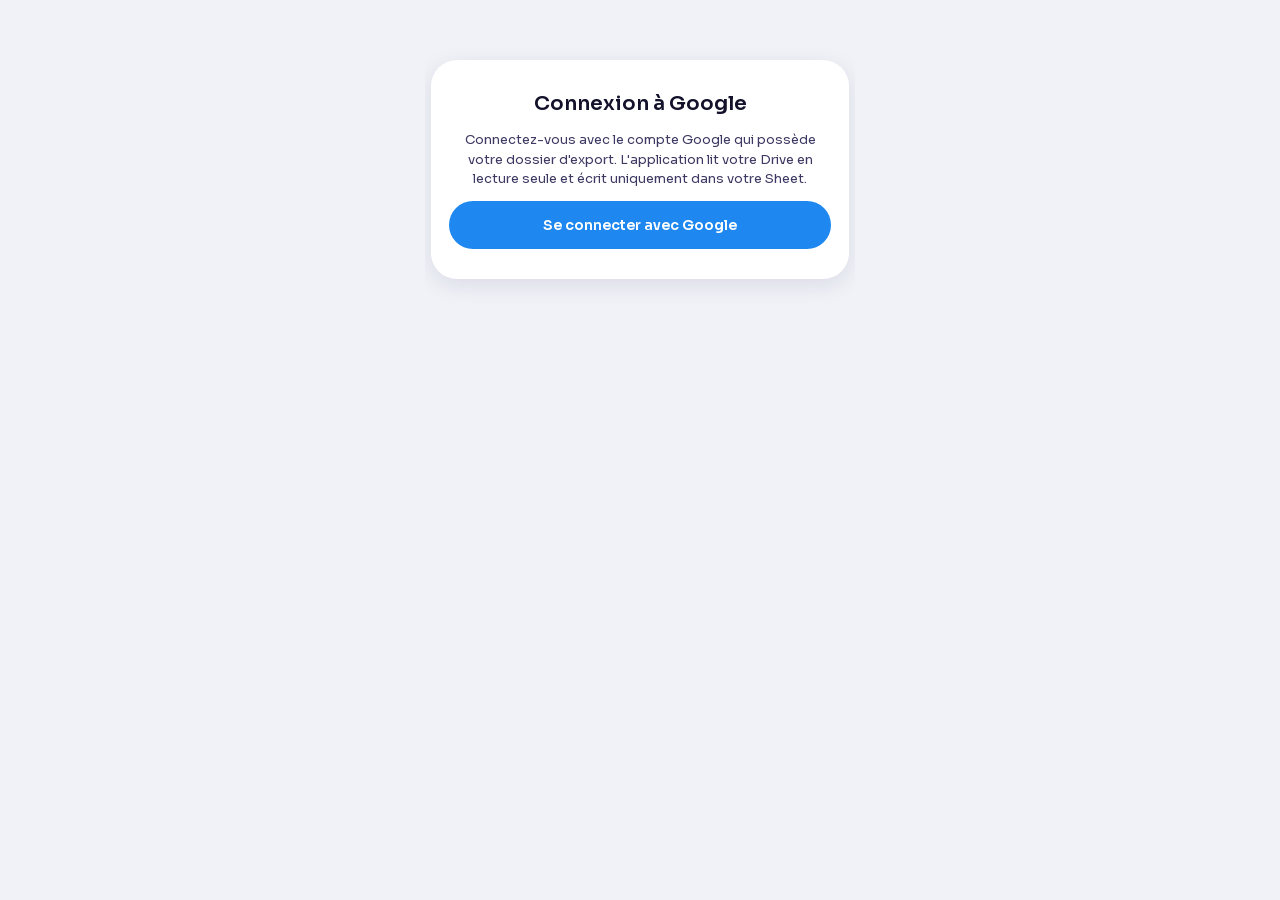
==== index.html @ d58d4e75 "Sora enfin chargée (CSP autorisait seulement Google Fonts), typographie alignée sur la maquette Co-A" ====
<!DOCTYPE html>
<html lang="fr">
<head>
<meta charset="utf-8">
<meta name="viewport" content="width=device-width, initial-scale=1, viewport-fit=cover">
<meta name="color-scheme" content="light dark">
<meta http-equiv="Content-Security-Policy" content="default-src 'self'; script-src 'self' https://accounts.google.com; style-src 'self' 'unsafe-inline' https://fonts.googleapis.com https://accounts.google.com; font-src 'self' https://fonts.gstatic.com; connect-src 'self' https://www.googleapis.com https://sheets.googleapis.com https://accounts.google.com; frame-src https://accounts.google.com; img-src 'self' data:; object-src 'none'; base-uri 'none'; form-action 'none'">
<meta name="theme-color" content="#07060F">
<link rel="manifest" href="manifest.webmanifest">
<link rel="icon" href="icon-192.png">
<link rel="apple-touch-icon" href="icon-192.png">
<title>Banque</title>
<link rel="stylesheet" href="https://fonts.googleapis.com/css2?family=Manrope:wght@300..700&display=swap">
<link rel="stylesheet" href="style.css">
</head>
<body>
<div class="shell" id="app" aria-live="polite"></div>
<div id="fpanel"></div>
<script src="config.js"></script>
<script src="lib.js"></script>
<script src="google.js"></script>
<script src="lock.js"></script>
<script src="app.js"></script>
<script src="https://accounts.google.com/gsi/client" async defer></script>
</body>
</html>
---- style.css ----
/* Liquid Glass : fond en dégradé très léger, verre dépoli par-dessus, couleurs d'état douces (bien / intermédiaire / au-dessus). */
:root{
  --c1:#7260E0; --c2:#3F86DE; --acc-d:#CFC8F2; --acc-l:#4B3BC9; --bg-d:#07060F; --bg-l:#F7F7FC;
  --glass:rgba(255,255,255,.07); --glass2:rgba(255,255,255,.17); --rim:rgba(255,255,255,.38); --rim-soft:rgba(255,255,255,.14);
  --shade:0 14px 34px rgba(0,0,12,.38); --glow:rgba(255,255,255,.10);
  --bg:var(--bg-d); --accent:var(--acc-d); --accent-ink:#120B2E;
  --text:#FFFFFF; --muted:rgba(240,238,255,.78);
  --ok:#9FDCC4; --ok-bg:rgba(120,210,180,.16); --warn:#E6CC8E; --warn-bg:rgba(230,200,120,.18); --bad:#E8A0AB; --bad-bg:rgba(232,120,140,.20);
  --track:rgba(255,255,255,.16); --neu:rgba(255,255,255,.62); --marker:#FFFFFF; --orb:.2;
  --font:'Manrope',-apple-system,BlinkMacSystemFont,'Segoe UI',system-ui,Roboto,sans-serif;
  color-scheme:dark;
}
@media (prefers-color-scheme: light){
  :root:not([data-theme="dark"]){
    --bg:var(--bg-l); --accent:var(--acc-l); --accent-ink:#FFFFFF;
    --glass:rgba(255,255,255,.78); --glass2:rgba(255,255,255,.94); --rim:#FFFFFF; --rim-soft:rgba(255,255,255,.95);
    --shade:0 10px 28px rgba(30,70,60,.10); --glow:rgba(255,255,255,0);
    --text:#14122B; --muted:#3E3963;
    --ok:#087048; --ok-bg:rgba(20,160,100,.20); --warn:#7A4F00; --warn-bg:rgba(230,160,0,.26); --bad:#A8142F; --bad-bg:rgba(230,50,80,.20);
    --track:rgba(20,18,43,.16); --neu:rgba(20,18,43,.5); --marker:#14122B; --orb:.18; color-scheme:light;
  }
}
:root[data-theme="light"]{
  --bg:var(--bg-l); --accent:var(--acc-l); --accent-ink:#FFFFFF;
  --glass:rgba(255,255,255,.78); --glass2:rgba(255,255,255,.94); --rim:#FFFFFF; --rim-soft:rgba(255,255,255,.95);
  --shade:0 10px 28px rgba(30,70,60,.10); --glow:rgba(255,255,255,0);
  --text:#14122B; --muted:#3E3963;
  --ok:#087048; --ok-bg:rgba(20,160,100,.20); --warn:#7A4F00; --warn-bg:rgba(230,160,0,.26); --bad:#A8142F; --bad-bg:rgba(230,50,80,.20);
  --track:rgba(20,18,43,.16); --neu:rgba(20,18,43,.5); --marker:#14122B; --orb:.18; color-scheme:light;
}
html{background:var(--bg)}
body{margin:0;font-family:var(--font);color:var(--text);background:linear-gradient(170deg,color-mix(in srgb,var(--c1) 9%,var(--bg)),var(--bg) 45%,color-mix(in srgb,var(--c2) 8%,var(--bg)));background-attachment:fixed;min-height:100vh;box-sizing:border-box;padding-block:16px;
  padding-left:max(16px,env(safe-area-inset-left,0px));padding-right:max(16px,env(safe-area-inset-right,0px));font-variant-numeric:tabular-nums}
button{font-family:inherit;color:inherit;cursor:pointer}
:focus-visible{outline:2px solid var(--text);outline-offset:2px}
::selection{background:var(--accent);color:var(--accent-ink)}
h1,h2,h3,p{margin:0}
.shell{max-width:430px;margin:0 auto;min-height:820px;border:1px solid var(--rim-soft);border-radius:40px;display:flex;flex-direction:column;overflow:hidden;overflow:clip;position:relative;isolation:isolate}
/* lueurs très diffuses (2 couleurs) : aucun bord visible, juste une nuance qui change doucement */
.orbs{position:absolute;inset:0;z-index:-1;overflow:hidden;pointer-events:none}
.orbs i{position:absolute;display:block;border-radius:50%;filter:blur(90px);opacity:var(--orb);will-change:transform}
.o1{width:400px;height:400px;left:-140px;top:-60px;background:var(--c1);animation:d1 34s ease-in-out infinite alternate}
.o2{width:440px;height:440px;right:-180px;top:360px;background:var(--c2);animation:d2 40s ease-in-out infinite alternate}
.o3{width:360px;height:360px;left:-120px;top:720px;background:var(--c1);animation:d3 38s ease-in-out infinite alternate}
.o4{display:none}
@keyframes d1{to{transform:translate(50px,60px)}}
@keyframes d2{to{transform:translate(-60px,-50px)}}
@keyframes d3{to{transform:translate(60px,-60px)}}
.screen{position:relative;flex:1;padding:22px 18px 18px;display:flex;flex-direction:column;gap:14px}
.row{display:flex;align-items:center;justify-content:space-between;gap:10px}
.muted{color:var(--muted)}
/* verre */
.chip,.iconbtn,.card,.poste,.reste,.seg,.nav,input[type=search],.tog{
  background:linear-gradient(165deg,var(--glass2),var(--glass) 45%,var(--glow));
  -webkit-backdrop-filter:blur(16px) saturate(150%);backdrop-filter:blur(16px) saturate(150%);
  border:1px solid var(--rim-soft);
  box-shadow:inset 0 1.5px 0 var(--rim),inset 1px 0 0 var(--rim-soft),inset 0 -1px 0 rgba(255,255,255,.06),inset 0 0 26px var(--glow),var(--shade);
}
@supports not ((backdrop-filter:blur(1px)) or (-webkit-backdrop-filter:blur(1px))){
  .chip,.iconbtn,.card,.poste,.reste,.seg,.nav,input[type=search],.tog{background:color-mix(in srgb,var(--bg) 70%,var(--c1))}
}
.chip{display:inline-flex;align-items:center;gap:6px;border-radius:999px;padding:7px 13px;font-size:12px;color:var(--muted)}
.dot{width:6px;height:6px;border-radius:50%;background:var(--ok);display:inline-block}
.iconbtn{width:44px;height:44px;border-radius:50%;display:flex;align-items:center;justify-content:center}
.card{border-radius:28px;padding:16px}
.balance{font-size:42px;font-weight:500;letter-spacing:-.035em;line-height:1.05;text-shadow:0 2px 18px rgba(0,0,20,.25)}
.reste{display:flex;align-items:center;gap:12px;border-radius:26px;padding:12px 14px}
.reste .ico{width:38px;height:38px;border-radius:14px;background:var(--accent);color:var(--accent-ink);display:flex;align-items:center;justify-content:center;flex:none}
.badge{font-size:12px;font-weight:600;border-radius:999px;padding:4px 10px;white-space:nowrap}
.badge.bad{color:var(--bad);background:var(--bad-bg)}.badge.warn{color:var(--warn);background:var(--warn-bg)}.badge.ok{color:var(--ok);background:var(--ok-bg)}
.bar{position:relative;height:8px;border-radius:4px;background:var(--track)}
.bar i{position:absolute;left:0;top:0;bottom:0;width:0;border-radius:4px;transition:width .9s cubic-bezier(.16,1,.3,1)}
.bar i.bad{background:var(--bad)}.bar i.warn{background:var(--warn)}.bar i.ok{background:var(--ok)}
.bar b{position:absolute;top:-4px;width:2px;height:16px;background:var(--marker);border-radius:1px}
.poste{display:flex;flex-direction:column;gap:10px;width:100%;text-align:left;border-radius:26px;padding:15px;min-height:44px}
.poste:hover{border-color:var(--rim)}
.seg{display:flex;border-radius:999px;padding:3px}
.seg button{border:0;background:transparent;border-radius:999px;font-size:13px;font-weight:500;padding:8px 14px;min-height:36px;color:var(--muted)}
.seg button[aria-pressed="true"]{background:var(--glass2);color:var(--text);font-weight:600;box-shadow:inset 0 1px 0 var(--rim),0 2px 8px rgba(0,0,20,.25)}
.nav{position:sticky;bottom:calc(22px + env(safe-area-inset-bottom,0px));z-index:20;display:flex;margin:0 14px calc(22px + env(safe-area-inset-bottom,0px));border-radius:999px;padding:8px;
  background:linear-gradient(160deg,rgba(255,255,255,.20),rgba(255,255,255,.05) 55%,rgba(255,255,255,.12));
  -webkit-backdrop-filter:blur(28px) saturate(200%) brightness(1.08);backdrop-filter:blur(28px) saturate(200%) brightness(1.08);
  border:1px solid rgba(255,255,255,.28);
  box-shadow:inset 0 1.5px 0 rgba(255,255,255,.55),inset 0 -1px 0 rgba(255,255,255,.12),inset 0 0 28px rgba(255,255,255,.08),0 18px 40px rgba(0,0,20,.35)}
.nav button{flex:1;min-height:66px;border:0;background:transparent;border-radius:999px;display:flex;flex-direction:column;align-items:center;justify-content:center;gap:3px;font-size:10.5px;font-weight:500;color:var(--muted)}
.nav button[aria-current="page"]{color:var(--text);font-weight:600;background:var(--glass2);box-shadow:inset 0 1px 0 var(--rim)}
.opline{display:flex;align-items:center;gap:12px;padding:11px 0;border-bottom:1px solid var(--rim-soft)}
.opline:last-child{border-bottom:0}
.opline .l{flex:1;min-width:0}.opline .l span{display:block;white-space:nowrap;overflow:hidden;text-overflow:ellipsis}
.amt.pos{color:var(--ok)}
input[type=search]{width:100%;box-sizing:border-box;border-radius:20px;padding:12px 16px;font-size:15px;color:var(--text);font-family:inherit;min-height:46px}
input[type=search]::placeholder{color:var(--muted)}
.switch{display:flex;justify-content:space-between;align-items:center;gap:10px;padding:12px 0;border-bottom:1px solid var(--rim-soft)}
.switch:last-child{border-bottom:0}
.tog{width:54px;height:32px;border-radius:999px;position:relative;flex:none;padding:0}
.tog::after{content:"";position:absolute;top:3px;left:3px;width:24px;height:24px;border-radius:50%;background:#fff;box-shadow:0 2px 6px rgba(0,0,20,.4);transition:transform .25s}
.tog[aria-pressed="true"]{background:var(--accent)}.tog[aria-pressed="true"]::after{transform:translateX(22px)}
.back{display:inline-flex;align-items:center;gap:6px;border:0;background:transparent;color:var(--text);font-weight:600;font-size:15px;min-height:44px;padding:0}
.fade{animation:in .4s cubic-bezier(.16,1,.3,1)}
@keyframes in{from{opacity:.001;transform:translateY(10px) scale(.985)}to{opacity:1;transform:none}}
@media (prefers-reduced-motion: reduce){.bar i,.pvis i,.tog::after,.orbs i{transition:none;animation:none}.fade{animation:none}}
.note{font-size:12px;color:var(--muted);text-align:center;margin:10px 0 0}

.gapl{font-size:12px;line-height:1.35}
.okt{color:var(--ok);font-weight:600}.warnt{color:var(--warn);font-weight:600}.badt{color:var(--bad);font-weight:600}
.bar.thin{height:6px}.bar.thin b{top:-4px;height:14px}
.bar i.acc{background:var(--accent)}
.pair{display:grid;grid-template-columns:112px 1fr 58px;gap:8px;align-items:center;font-size:12px}
.pl{color:var(--muted)}.pv{text-align:right;font-weight:600}

.pbreak{display:flex;flex-wrap:wrap;gap:6px}
.pchip{display:inline-flex;gap:5px;align-items:baseline;font-size:12px;padding:5px 10px;border-radius:999px;background:linear-gradient(165deg,var(--glass2),var(--glass));border:1px solid var(--rim-soft);box-shadow:inset 0 1px 0 var(--rim)}
.syn{padding:14px 12px 12px;display:flex;flex-direction:column;gap:2px}
.slegend{display:flex;justify-content:space-between;font-size:11px;padding:2px 118px 2px 116px}
.srow{display:grid;grid-template-columns:106px 1fr 64px;gap:10px;align-items:center;min-height:38px;width:100%;box-sizing:border-box;border:0;background:transparent;text-align:left;border-radius:12px;padding:0 4px}
.srow:hover{background:var(--glass)}
.sname{font-size:12.5px;font-weight:600;white-space:nowrap;overflow:hidden;text-overflow:ellipsis}
.strack{position:relative;height:16px;display:block}
.strack .band{position:absolute;top:-4px;bottom:-4px;left:33.33%;width:33.34%;background:var(--glass);border-radius:6px}
.strack .axis{position:absolute;left:50%;top:-5px;bottom:-5px;width:1.5px;margin-left:-.75px;background:var(--marker);opacity:.85}
.strack i{position:absolute;top:2px;bottom:2px;width:0;border-radius:4px;transition:width .9s cubic-bezier(.16,1,.3,1)}
.strack i.bad{background:var(--bad)}.strack i.warn{background:var(--warn)}.strack i.ok{background:var(--ok)}
.sval{text-align:right;font-size:12.5px;font-weight:600;white-space:nowrap}

.srow.tall{min-height:46px}
.sval{display:flex;flex-direction:column;align-items:flex-end;line-height:1.2}
.sval small{font-size:11px;font-weight:600}
.strack .tick{position:absolute;top:-4px;bottom:-4px;width:2px;margin-left:-1px;background:var(--marker);border-radius:1px}
.syn>.seg{align-self:stretch;margin-bottom:6px}.syn>.seg button{flex:1}


.fbadge{position:absolute;top:-3px;right:-3px;min-width:18px;height:18px;border-radius:9px;background:var(--accent);color:var(--accent-ink);font-size:11px;font-weight:600;display:flex;align-items:center;justify-content:center;padding:0 4px;box-sizing:border-box}
.fwrap{position:fixed;inset:0;z-index:50;display:flex;justify-content:center}
.scrim{position:absolute;inset:0;background:rgba(5,4,15,.45);-webkit-backdrop-filter:blur(5px);backdrop-filter:blur(5px)}
.fin{position:relative;width:100%;max-width:430px;height:100%}
.fpanel{position:absolute;display:flex;flex-direction:column;box-sizing:border-box;color:var(--text);
  background:linear-gradient(165deg,var(--glass2),var(--glass) 55%),color-mix(in srgb,var(--bg) 66%,transparent);
  -webkit-backdrop-filter:blur(30px) saturate(150%);backdrop-filter:blur(30px) saturate(150%);
  border:1px solid var(--rim-soft);box-shadow:inset 0 1.5px 0 var(--rim),0 24px 60px rgba(0,0,12,.5)}
.fpB{top:0;bottom:0;right:0;width:88%;border-radius:32px 0 0 32px}
.fpanel.anim.fpB{animation:fright .45s cubic-bezier(.16,1,.3,1)}
@keyframes fright{from{transform:translateX(100%)}}
@media (prefers-reduced-motion: reduce){.fpanel.anim{animation:none}}
.fhead{display:flex;align-items:center;justify-content:space-between;padding:14px 20px 8px;flex:none}
.fhead h2{font-size:20px}
.fbody{flex:1;overflow-y:auto;padding:4px 20px 12px;display:flex;flex-direction:column;gap:6px}
.fsec{padding:12px 0;border-bottom:1px solid var(--rim-soft)}
.fsec h3{font-size:13px;font-weight:600;color:var(--muted);margin-bottom:10px;list-style:none;cursor:pointer}
.fchips{display:flex;flex-wrap:wrap;gap:8px}
.fchip{border:1px solid var(--rim-soft);background:var(--glass);border-radius:999px;font-size:13px;font-weight:500;padding:8px 14px;min-height:38px;color:var(--text)}
.fchip[aria-pressed="true"]{background:var(--glass2);border-color:var(--rim);font-weight:600;box-shadow:inset 0 1px 0 var(--rim)}
.fchip[aria-pressed="true"]::before{content:"✓ "}
.frange{display:flex;align-items:center;gap:12px}
.frange input{flex:1;accent-color:var(--accent);min-height:32px}
.frange output{min-width:60px;text-align:right;font-size:13px;font-weight:600}
.ffoot{display:flex;gap:10px;padding:12px 20px calc(18px + env(safe-area-inset-bottom,0px));border-top:1px solid var(--rim-soft);flex:none}
.fbtn{flex:1;min-height:48px;border-radius:999px;border:1px solid rgba(255,255,255,.42);background:linear-gradient(160deg,color-mix(in srgb,var(--accent) 78%,#fff),var(--accent) 62%);color:var(--accent-ink);font-size:14px;font-weight:600;box-shadow:inset 0 1.5px 0 rgba(255,255,255,.55),inset 0 -1px 0 rgba(0,0,0,.08),0 8px 22px color-mix(in srgb,var(--accent) 38%,transparent)}
.fbtn.ghost{flex:0 0 auto;padding:0 18px;background:var(--glass);color:var(--text);border-color:var(--rim-soft)}

/* thème clair : fond pastel très diffus, cartes blanches, noir pour l'actif */
:root[data-theme="light"] body{background:linear-gradient(170deg,color-mix(in srgb,var(--c1) 7%,var(--bg)),var(--bg) 50%,color-mix(in srgb,var(--c2) 7%,var(--bg)));background-attachment:fixed}
:root[data-theme="light"] .orbs i{filter:blur(120px);opacity:.18}
:root[data-theme="light"] .nav button[aria-current="page"]{background:linear-gradient(160deg,rgba(133,118,240,.34),rgba(75,59,201,.18));border:1px solid rgba(75,59,201,.30);color:#3426A8;box-shadow:inset 0 1.5px 0 rgba(255,255,255,.85),0 6px 18px rgba(75,59,201,.20);-webkit-backdrop-filter:blur(10px);backdrop-filter:blur(10px)}
:root[data-theme="light"] .seg button[aria-pressed="true"]{background:#fff;box-shadow:0 2px 8px rgba(30,70,60,.12)}
:root[data-theme="light"] .fchip[aria-pressed="true"]{background:linear-gradient(160deg,rgba(133,118,240,.34),rgba(75,59,201,.18));border:1px solid rgba(75,59,201,.30);color:#3426A8;box-shadow:inset 0 1.5px 0 rgba(255,255,255,.85),0 6px 18px rgba(75,59,201,.20);-webkit-backdrop-filter:blur(10px);backdrop-filter:blur(10px)}
@media (prefers-color-scheme: light){
:root:not([data-theme="dark"]) body{background:linear-gradient(170deg,color-mix(in srgb,var(--c1) 7%,var(--bg)),var(--bg) 50%,color-mix(in srgb,var(--c2) 7%,var(--bg)));background-attachment:fixed}
:root:not([data-theme="dark"]) .orbs i{filter:blur(120px);opacity:.18}
:root:not([data-theme="dark"]) .nav button[aria-current="page"]{background:linear-gradient(160deg,rgba(133,118,240,.34),rgba(75,59,201,.18));border:1px solid rgba(75,59,201,.30);color:#3426A8;box-shadow:inset 0 1.5px 0 rgba(255,255,255,.85),0 6px 18px rgba(75,59,201,.20);-webkit-backdrop-filter:blur(10px);backdrop-filter:blur(10px)}
:root:not([data-theme="dark"]) .seg button[aria-pressed="true"]{background:#fff;box-shadow:0 2px 8px rgba(30,70,60,.12)}
:root:not([data-theme="dark"]) .fchip[aria-pressed="true"]{background:linear-gradient(160deg,rgba(133,118,240,.34),rgba(75,59,201,.18));border:1px solid rgba(75,59,201,.30);color:#3426A8;box-shadow:inset 0 1.5px 0 rgba(255,255,255,.85),0 6px 18px rgba(75,59,201,.20);-webkit-backdrop-filter:blur(10px);backdrop-filter:blur(10px)}
}

.flabel{display:flex;flex-direction:column;gap:6px;font-size:12px;color:var(--muted);font-weight:500}
.finput{width:100%;box-sizing:border-box;min-height:44px;border-radius:16px;border:1px solid var(--rim-soft);background:var(--glass);color:var(--text);font-family:inherit;font-size:15px;padding:10px 14px}
.finput::placeholder{color:var(--muted)}
select.finput{appearance:auto}
.card .fbtn{flex:none;width:100%}

.seg.sm button{font-size:12px;padding:6px 8px;min-height:32px;flex:1}

/* 3 jeux de couleurs d'état : bien / intermédiaire / au-dessus */
:root{--ok:#7FD6B0;--warn:#EBC878;--bad:#F08A97;--ok-bg:color-mix(in srgb,#7FD6B0 22%,transparent);--warn-bg:color-mix(in srgb,#EBC878 22%,transparent);--bad-bg:color-mix(in srgb,#F08A97 24%,transparent);}
:root[data-theme="light"]{--ok:#1E9E6B;--warn:#C98A10;--bad:#D23A55;--ok-bg:color-mix(in srgb,#1E9E6B 20%,transparent);--warn-bg:color-mix(in srgb,#C98A10 22%,transparent);--bad-bg:color-mix(in srgb,#D23A55 18%,transparent);}
@media (prefers-color-scheme: light){:root:not([data-theme="dark"]){--ok:#1E9E6B;--warn:#C98A10;--bad:#D23A55;--ok-bg:color-mix(in srgb,#1E9E6B 20%,transparent);--warn-bg:color-mix(in srgb,#C98A10 22%,transparent);--bad-bg:color-mix(in srgb,#D23A55 18%,transparent);}}
.ctrls{display:flex;gap:8px;flex-wrap:wrap;margin:8px 0 4px}.ctrls .seg{flex:1 1 auto}

.dot.stale{background:var(--warn)}
.fbtn[disabled]{opacity:.6}

/* barre du bas en verre : version claire plus transparente */
@media (prefers-color-scheme: light){:root:not([data-theme="dark"]) .nav{background:linear-gradient(160deg,rgba(255,255,255,.62),rgba(255,255,255,.22) 55%,rgba(255,255,255,.42));border-color:rgba(255,255,255,.75);box-shadow:inset 0 1.5px 0 #fff,inset 0 -1px 0 rgba(255,255,255,.5),inset 0 0 26px rgba(255,255,255,.35),0 16px 36px rgba(40,40,110,.22)}}
:root[data-theme="light"] .nav{background:linear-gradient(160deg,rgba(255,255,255,.62),rgba(255,255,255,.22) 55%,rgba(255,255,255,.42));border-color:rgba(255,255,255,.75);box-shadow:inset 0 1.5px 0 #fff,inset 0 -1px 0 rgba(255,255,255,.5),inset 0 0 26px rgba(255,255,255,.35),0 16px 36px rgba(40,40,110,.22)}
.nav button[aria-current="page"]{box-shadow:0 6px 16px rgba(0,0,20,.28)}

/* panneau de filtres en verre */
.fpanel{background:linear-gradient(160deg,rgba(255,255,255,.22),rgba(255,255,255,.06) 55%,rgba(255,255,255,.14))!important;-webkit-backdrop-filter:blur(30px) saturate(190%);backdrop-filter:blur(30px) saturate(190%);border:1px solid rgba(255,255,255,.3)!important;box-shadow:inset 0 1.5px 0 rgba(255,255,255,.55),inset 0 0 30px rgba(255,255,255,.08),0 20px 50px rgba(0,0,20,.4)!important}
@media (prefers-color-scheme: light){:root:not([data-theme="dark"]) .fpanel{background:linear-gradient(160deg,rgba(255,255,255,.72),rgba(255,255,255,.34) 55%,rgba(255,255,255,.55))!important;border-color:rgba(255,255,255,.85)!important}}
:root[data-theme="light"] .fpanel{background:linear-gradient(160deg,rgba(255,255,255,.72),rgba(255,255,255,.34) 55%,rgba(255,255,255,.55))!important;border-color:rgba(255,255,255,.85)!important}
.frow2{display:grid;grid-template-columns:1fr 1fr;gap:10px}
.fsel{display:flex;flex-direction:column;gap:4px;min-width:0}
.fsel>span{font-size:12px;color:var(--muted);font-weight:500}
.fsel select{appearance:none;-webkit-appearance:none;width:100%;min-height:46px;border-radius:16px;border:1px solid var(--rim-soft);padding:0 34px 0 14px;font:inherit;font-size:15px;font-weight:600;color:var(--text);cursor:pointer;
  background:linear-gradient(165deg,var(--glass2),var(--glass)) ,url("data:image/svg+xml,%3Csvg xmlns='http://www.w3.org/2000/svg' width='14' height='14' viewBox='0 0 24 24' fill='none' stroke='%23888' stroke-width='2.4' stroke-linecap='round' stroke-linejoin='round'%3E%3Cpath d='M6 9l6 6 6-6'/%3E%3C/svg%3E") no-repeat right 14px center;
  background-blend-mode:normal;-webkit-backdrop-filter:blur(12px);backdrop-filter:blur(12px);box-shadow:inset 0 1px 0 var(--rim)}
.fsel select:disabled{opacity:.5;cursor:not-allowed}
.fsel select option{color:#14122B;background:#fff}
.fseg{display:flex;padding:3px;border-radius:999px;border:1px solid var(--rim-soft);background:var(--glass);-webkit-backdrop-filter:blur(12px);backdrop-filter:blur(12px);box-shadow:inset 0 1px 0 var(--rim)}
.fseg button{flex:1;border:0;background:transparent;border-radius:999px;min-height:40px;font-size:14px;font-weight:500;color:var(--muted)}
.fseg button[aria-pressed="true"]{background:var(--glass2);color:var(--text);font-weight:600;box-shadow:inset 0 1px 0 var(--rim),0 2px 8px rgba(0,0,20,.22)}
:root[data-theme="light"] .fseg button[aria-pressed="true"]{background:linear-gradient(160deg,rgba(133,118,240,.34),rgba(75,59,201,.18));border:1px solid rgba(75,59,201,.30);color:#3426A8;box-shadow:inset 0 1.5px 0 rgba(255,255,255,.85),0 6px 18px rgba(75,59,201,.20);-webkit-backdrop-filter:blur(10px);backdrop-filter:blur(10px)}
@media (prefers-color-scheme: light){:root:not([data-theme="dark"]) .fseg button[aria-pressed="true"]{background:linear-gradient(160deg,rgba(133,118,240,.34),rgba(75,59,201,.18));border:1px solid rgba(75,59,201,.30);color:#3426A8;box-shadow:inset 0 1.5px 0 rgba(255,255,255,.85),0 6px 18px rgba(75,59,201,.20);-webkit-backdrop-filter:blur(10px);backdrop-filter:blur(10px)}}

/* Postes : lignes resserrées, dégradés, écart centré sur la moyenne */
:root{--g-dep-a:#8D7DFF;--g-dep-b:#3FB6F5;--g-bad-a:#FF6B8A;--g-bad-b:#D63A73;--g-warn-a:#FFC14D;--g-warn-b:#F08A24;--g-ok-a:#3DDC9E;--g-ok-b:#12A5A0}
.prow{display:block;width:100%;box-sizing:border-box;border:0;background:transparent;text-align:left;color:inherit;font:inherit;padding:6px 4px;border-radius:12px;cursor:pointer}
div.prow{cursor:default}
.prow:hover{background:var(--glass)}
.ptop{display:flex;align-items:baseline;gap:8px}
.pnm{font-size:13px;font-weight:600;min-width:0;overflow:hidden;text-overflow:ellipsis;white-space:nowrap}
.psm{margin-left:auto;font-size:11.5px;color:var(--muted);white-space:nowrap}
.pamt{font-size:13px;font-weight:400;min-width:64px;text-align:right;white-space:nowrap}
.pvis{position:relative;display:block;height:7px;border-radius:99px;background:var(--track);margin-top:4px}
.pvis i{position:absolute;top:0;bottom:0;width:0;display:block;transition:width .9s cubic-bezier(.16,1,.3,1)}
.pvis.dep i{left:0;border-radius:99px;background:linear-gradient(90deg,var(--g-dep-a),var(--g-dep-b))}
.pvis.ec::before{content:"";position:absolute;left:50%;top:-3px;bottom:-3px;width:2px;margin-left:-1px;background:var(--marker);border-radius:2px;opacity:.7}
.pvis.ec i.bad{--ga:var(--g-bad-a);--gb:var(--g-bad-b)}.pvis.ec i.warn{--ga:var(--g-warn-a);--gb:var(--g-warn-b)}.pvis.ec i.ok{--ga:var(--g-ok-a);--gb:var(--g-ok-b)}
.pvis.ec i.r{left:50%;border-radius:0 99px 99px 0;background:linear-gradient(90deg,var(--ga),var(--gb))}
.pvis.ec i.l{right:50%;left:auto;border-radius:99px 0 0 99px;background:linear-gradient(270deg,var(--ga),var(--gb))}
.hscroll{overflow-x:auto;overflow-y:hidden;-webkit-overflow-scrolling:touch;overscroll-behavior-x:contain;scrollbar-width:none}
.hscroll::-webkit-scrollbar{display:none}
.psm b{font-weight:700;color:var(--text)}
.prow[aria-pressed="true"]{background:var(--glass2);box-shadow:inset 0 0 0 1px var(--rim)}

/* Insights d'un poste */
.ins{display:flex;flex-direction:column;gap:12px}
.ins-sec{display:flex;flex-direction:column;gap:8px}
.ins-sec+.ins-sec{padding-top:10px;border-top:1px solid var(--rim-soft)}
.ins-h{margin:0;font-size:11.5px;font-weight:700;letter-spacing:.08em;text-transform:uppercase;color:var(--accent)}
.ins-row{display:flex;flex-direction:column;gap:4px}
.ins-top{display:flex;justify-content:space-between;align-items:baseline;gap:8px}
.ins-nm{font-size:13px;font-weight:600}.ins-nm small{color:var(--muted);font-weight:500;font-size:11.5px}
.ins-v{font-size:13px;font-weight:700;white-space:nowrap}
.ins-chip{font-size:11px;font-weight:700;padding:1px 7px;border-radius:99px;margin-left:4px}
.ins-chip.up{color:var(--bad);background:var(--bad-bg)}.ins-chip.dn{color:var(--ok);background:var(--ok-bg)}.ins-chip.eq{color:var(--muted);background:var(--track)}
.ins-bar{display:block;height:7px;border-radius:99px;background:var(--track);overflow:hidden}
.ins-bar i{display:block;height:100%;border-radius:99px;background:var(--neu)}
.ins-row.now .ins-bar i{background:linear-gradient(90deg,var(--g-dep-a),var(--g-dep-b))}
.ins-pill{align-self:flex-start;font-size:12px;font-weight:700;padding:3px 9px;border-radius:99px}
.ins-pill.ok{color:var(--ok);background:var(--ok-bg)}.ins-pill.bad{color:var(--bad);background:var(--bad-bg)}.ins-pill.neu{color:var(--muted);background:var(--track)}
.ins-gauge{position:relative;height:10px;border-radius:99px;background:var(--track);margin:18px 0 2px}
.ins-gauge i{position:absolute;left:0;top:0;bottom:0;border-radius:99px;background:linear-gradient(90deg,var(--g-ok-a),var(--g-ok-b))}
.ins-gauge.over i{background:linear-gradient(90deg,var(--g-bad-a),var(--g-bad-b))}
.ins-gauge b{position:absolute;top:-5px;bottom:-5px;width:2px;margin-left:-1px;background:var(--marker);border-radius:2px;opacity:.75}
.ins-gauge em{position:absolute;top:-19px;transform:translateX(-50%);font-style:normal;font-size:11px;font-weight:700;color:var(--muted);white-space:nowrap}
.ins-fact{display:grid;grid-template-columns:6px 1fr;gap:10px;padding:8px 10px;border-radius:14px;background:var(--track)}
.ins-fact i{border-radius:99px;background:linear-gradient(180deg,var(--g-dep-a),var(--g-dep-b))}
.ins-fact b{font-size:13px;font-weight:700}.ins-fact span{display:block;color:var(--muted);font-size:12px;line-height:1.35}
.ins-rows{display:flex;flex-direction:column;gap:8px}
.ins-rows .ins-bar i{background:linear-gradient(90deg,var(--g-ok-a),var(--g-ok-b))}
.ins-rows .ins-row.neg .ins-bar i{background:var(--neu)}

/* vacances */
.vcard{display:flex;flex-direction:column;gap:10px;width:100%;text-align:left;color:inherit;font:inherit;cursor:pointer}
.vcard:hover{background:var(--glass2)}
.vstack{display:flex;height:10px;border-radius:99px;overflow:hidden;background:var(--track);gap:2px}
.vstack i{display:block;height:100%}
.vleg{display:flex;flex-wrap:wrap;gap:4px 14px;font-size:12px;color:var(--muted)}
.vleg b{color:var(--text);font-variant-numeric:tabular-nums}
.vdot{display:inline-block;width:9px;height:9px;border-radius:3px;margin-right:5px}

/* rapport d'analyse */
.rcover{background:linear-gradient(135deg,color-mix(in srgb,var(--accent) 28%,var(--glass)),var(--glass));border:1px solid var(--rim);border-radius:24px;padding:18px 16px;box-shadow:var(--shadow)}
.rcover h1{font-size:24px;margin:2px 0 4px}.rcover p{margin:0;font-size:13px;color:var(--muted)}
.reye{font-size:11px;font-weight:700;letter-spacing:.09em;text-transform:uppercase;color:var(--accent)}
.rsec{background:var(--glass);border:1px solid var(--rim);border-radius:24px;padding:16px;box-shadow:var(--shadow);display:flex;flex-direction:column;gap:12px;min-width:0}
.rhead{display:flex;gap:12px;align-items:center}.rnum{font-size:26px;font-weight:300;color:var(--accent);min-width:34px}.rttl{font-size:17px;font-weight:700}.rq{font-size:12.5px;color:var(--muted)}
.rp{margin:0;font-size:14px;line-height:1.45}
.rtiles{display:grid;grid-template-columns:repeat(2,minmax(0,1fr));gap:8px}
.rtile{border-left:3px solid var(--accent);background:var(--glass2);border-radius:12px;padding:10px 12px;display:flex;flex-direction:column;gap:2px;min-width:0}
.rtile b{font-size:20px;font-variant-numeric:tabular-nums}.rtile span{font-size:11.5px;color:var(--muted);line-height:1.3}
.rtile.bad{border-left-color:var(--bad)}.rtile.warn{border-left-color:var(--warn)}
.rcons{margin:0;padding-left:18px;display:flex;flex-direction:column;gap:8px;font-size:13.5px;line-height:1.45}
.rtab{display:flex;flex-direction:column;font-size:12.5px;font-variant-numeric:tabular-nums}
.rtr{display:grid;grid-template-columns:.8fr 1.2fr 1.2fr 1.2fr;gap:6px;padding:7px 0;border-bottom:1px solid var(--rim-soft)}.rtr span:not(:first-child){text-align:right}
.rtr.h{font-size:11px;color:var(--muted);font-weight:700}
.rtl{display:flex;flex-direction:column}.rline{display:flex;justify-content:space-between;gap:12px;padding:8px 0;border-bottom:1px solid var(--rim-soft);font-size:13px}.rline span:last-child{font-weight:600;white-space:nowrap;font-variant-numeric:tabular-nums}.rline.bold{font-weight:700}.rline.bold span:last-child{font-weight:700}
.rbars{display:flex;gap:4px;align-items:flex-end}
.rb{flex:1;min-width:0;display:flex;flex-direction:column;align-items:center;gap:3px}
.rbc{display:flex;gap:2px;align-items:flex-end;height:96px;width:100%;justify-content:center}
.rbc i{display:block;width:42%;border-radius:4px 4px 0 0;min-height:2px}.rbc i.r{background:linear-gradient(180deg,var(--accent),var(--c2))}.rbc i.d{background:var(--track);box-shadow:inset 0 0 0 1px var(--rim)}
.rbl{font-size:10.5px;color:var(--muted)}.rbd{width:7px;height:7px;border-radius:99px;background:transparent}.rbd.on{background:var(--warn)}
.rleg{display:flex;flex-wrap:wrap;gap:4px 14px;font-size:11.5px;color:var(--muted)}.rleg span{display:inline-flex;align-items:center;gap:5px}.rleg i{display:inline-block;width:10px;height:10px;border-radius:3px}.rleg i.r{background:var(--accent)}.rleg i.d{background:var(--track);box-shadow:inset 0 0 0 1px var(--rim)}.rleg i.dot{background:var(--warn);border-radius:99px}
.rul{margin:0;padding-left:18px;display:flex;flex-direction:column;gap:6px;font-size:13px;line-height:1.45}
.rgs{display:flex;flex-direction:column;gap:12px}.rgt{font-size:12.5px;font-weight:600;margin-bottom:5px}
.rgtrack{position:relative;height:12px;border-radius:99px;background:var(--track);overflow:hidden}
.rgtrack .band{position:absolute;top:0;bottom:0;background:color-mix(in srgb,var(--ok) 30%,transparent)}
.rgtrack .val{position:absolute;left:0;top:3px;bottom:3px;border-radius:99px;background:linear-gradient(90deg,var(--accent),var(--c2))}
.rgv{display:flex;justify-content:space-between;gap:10px;margin-top:4px;font-size:12px;color:var(--muted)}.rgv b{color:var(--text)}

.rev{display:flex;flex-direction:column;gap:6px}.rev-r{display:grid;grid-template-columns:minmax(90px,1.1fr) 1.6fr auto;gap:8px;align-items:center;font-size:12.5px}
.rev-n{min-width:0;overflow:hidden;text-overflow:ellipsis;white-space:nowrap;font-weight:600}
.rev-b{display:block;height:8px;border-radius:99px;background:var(--track);overflow:hidden}.rev-b i{display:block;height:100%;border-radius:99px}
.rev-b i.up{background:linear-gradient(90deg,var(--warn),var(--bad))}.rev-b i.dn{background:linear-gradient(90deg,var(--ok),var(--c2))}
.rev-r b{font-variant-numeric:tabular-nums;white-space:nowrap}
.rpts{display:flex;flex-direction:column}.rpt{padding:10px 0;border-bottom:1px solid var(--rim-soft);display:grid;grid-template-columns:1fr auto;gap:2px 10px}.rpt:last-child{border:0}
.rpt-h{display:flex;gap:8px;align-items:center;flex-wrap:wrap;grid-column:1/-1}.rpt-t{font-size:13px;color:var(--muted);line-height:1.4;min-width:0;overflow-wrap:anywhere}.rpt-a{font-weight:700;font-variant-numeric:tabular-nums;white-space:nowrap}

/* carte KPI de l'accueil */
.ktiles{display:grid;grid-template-columns:1fr 1fr;gap:10px}
.ktile{background:var(--glass2);border:1px solid var(--rim-soft);border-radius:18px;padding:12px;display:flex;flex-direction:column;gap:6px;align-items:flex-start;min-width:0;text-align:left;color:inherit;font:inherit}
button.ktile{cursor:pointer}
.kv{font-size:26px;font-weight:700;font-variant-numeric:tabular-nums;letter-spacing:-.02em}
.kchip{display:inline-flex;align-items:center;gap:4px;font-size:12.5px;font-weight:700;border-radius:99px;padding:2px 9px;white-space:nowrap;font-variant-numeric:tabular-nums}
.kchip small{font-size:11px;font-weight:600;opacity:.85}.kchip.good{color:var(--ok);background:var(--ok-bg)}.kchip.bad{color:var(--bad);background:var(--bad-bg)}.kchip.eq{color:var(--muted);background:var(--track)}
.klegend{display:flex;flex-wrap:wrap;gap:4px 14px;font-size:11.5px;color:var(--muted)}.klegend span{display:inline-flex;align-items:center;gap:5px}.klegend i{display:inline-block;width:14px;height:0;border-top:2px solid var(--accent)}.klegend i.d{border-top-style:dashed;border-color:var(--warn)}
.ksep{height:1px;background:var(--rim-soft)}
.ksec{display:flex;flex-direction:column;gap:9px}.kdep{font-size:26px;font-weight:700;font-variant-numeric:tabular-nums;letter-spacing:-.02em}
.kcmp{display:grid;grid-template-columns:1fr 1fr;gap:8px}.kcmp>div{background:var(--glass2);border:1px solid var(--rim-soft);border-radius:14px;padding:10px 12px;display:flex;flex-direction:column;gap:4px;align-items:flex-start;min-width:0}.kcmp span.muted{font-size:11.5px;white-space:nowrap}.kcmp b{font-variant-numeric:tabular-nums}
@media (max-width:360px){.ktiles,.kcmp{grid-template-columns:1fr}}

.kchart{display:flex;flex-direction:column;gap:6px}
.kchart .ctrls{margin:0}
.kchart p.muted{margin:2px 0 4px!important}

.psm.pct{font-size:13px;font-weight:700;color:var(--text)}
/* pastilles de variation : elles passent à la ligne au lieu de déborder de leur case */

/* carte KPI sans cadre : les tuiles prennent toute la largeur */
.kwrap{display:flex;flex-direction:column;gap:12px;text-align:left;min-width:0}
.kwrap .note{text-align:left;margin:0;font-size:12px;line-height:1.45}
.kwrap .ktile .note b{color:var(--text)}
.kproj{font-size:12.5px;font-weight:700;color:var(--warn)}
.kstrip{background:var(--glass2);border:1px solid var(--rim-soft);border-radius:14px;padding:8px 12px;display:flex;align-items:center;justify-content:space-between;gap:10px}
.kstrip .kl{display:flex;align-items:baseline;gap:8px;min-width:0}.kstrip .kl .muted{font-size:12px;white-space:nowrap}.kstrip .kl b{font-size:17px;font-variant-numeric:tabular-nums}
.kdetail{background:var(--glass2);border:1px solid var(--rim-soft);border-radius:14px}
.kwrap .kchip{flex-wrap:nowrap;white-space:nowrap;gap:3px;padding:2px 7px;font-size:12px}.kwrap .kchip b{font-weight:800}.kwrap .kchip small{font-size:10.5px;font-weight:500;opacity:.9;margin-left:1px}
.kwrap .kcmp>div{background:var(--glass2)}


/* ===== Design plat (26/10/2026) : fond uni, aplats sans cadre ni flou, barre du bas flottante et arrondie ===== */
:root:root{--bg:#0e0f20;--glass:#1a1c34;--glass2:#23264a;--rim:transparent;--rim-soft:#2b2e50;--shade:none;--glow:transparent;--track:#2b2e50}
@media (prefers-color-scheme: light){:root:root:not([data-theme="dark"]){--bg:#f1f2f9;--glass:#ffffff;--glass2:#f4f5fc;--rim:transparent;--rim-soft:#e6e8f4;--shade:none;--glow:transparent;--track:#e4e6f4}}
:root:root[data-theme="light"]{--bg:#f1f2f9;--glass:#ffffff;--glass2:#f4f5fc;--rim:transparent;--rim-soft:#e6e8f4;--shade:none;--glow:transparent;--track:#e4e6f4}
html,body{background:var(--bg)!important}
body{padding-left:max(8px,env(safe-area-inset-left,0px));padding-right:max(8px,env(safe-area-inset-right,0px))}
.shell{border:0;border-radius:0;min-height:0}
.orbs{display:none!important}
.screen{padding:14px 4px 130px}
.chip,.iconbtn,.card,.poste,.reste,.ktile,.kstrip,.kdetail,.kwrap .kcmp>div,.tog,input[type=search]{background:var(--glass)!important;-webkit-backdrop-filter:none!important;backdrop-filter:none!important;border:0!important;box-shadow:none!important}
input[type=search]{border:1px solid var(--track)!important}
.seg{background:var(--track)!important;-webkit-backdrop-filter:none!important;backdrop-filter:none!important;border:0!important;box-shadow:none!important}
.seg button[aria-pressed="true"]{background:var(--glass)!important;box-shadow:none!important}
.tog{background:var(--track)!important}.tog[aria-pressed="true"]{background:var(--accent)!important}
.balance{text-shadow:none}
.card{border-radius:18px}
.nav{position:fixed!important;left:0;right:0;bottom:calc(18px + env(safe-area-inset-bottom,0px))!important;margin:0 auto!important;box-sizing:border-box;width:min(440px,calc(100vw - 28px));border-radius:28px!important;padding:6px!important;background:var(--glass)!important;-webkit-backdrop-filter:none!important;backdrop-filter:none!important;border:1px solid var(--track)!important;box-shadow:0 6px 22px rgba(30,32,70,.16)!important}
.nav button{min-height:56px;border-radius:22px!important}
.nav button[aria-current="page"]{color:var(--accent)!important;background:color-mix(in srgb,var(--accent) 12%,transparent)!important;border:0!important;box-shadow:none!important;font-weight:700}
.opline,.switch{border-bottom-color:var(--track)}
.fbtn{background:var(--accent)!important;border:0!important;box-shadow:none!important;color:var(--accent-ink)!important}
.fbtn.ghost{background:var(--track)!important;color:var(--text)!important}
.badge,.iconbtn{box-shadow:none!important}

/* ===== Alignement exact sur la maquette « Banque Design Plat » ===== */
:root:root{--font:-apple-system,BlinkMacSystemFont,"Segoe UI",Roboto,"Helvetica Neue",Arial,sans-serif}
body{font-size:15px;line-height:1.4;font-variant-numeric:normal}
.screen{gap:12px}
h1{font-size:24px;font-weight:700;letter-spacing:-.02em;margin:2px 4px 0}
h2,h3{font-size:16px;font-weight:700;margin:0 4px}
.card{display:flex;flex-direction:column;gap:10px;padding:12px;border-radius:16px;min-width:0}
.card.list{gap:0;padding:4px 10px}
.pad{padding-inline:4px}
.note.pad,p.note{text-align:left;margin:0;padding-inline:4px}
.tiles{display:grid;grid-template-columns:1fr 1fr;gap:4px}
.tile{background:var(--glass);border-radius:16px;padding:11px 10px;display:flex;flex-direction:column;gap:6px;align-items:flex-start;min-width:0;text-align:left}
.ktile{border-radius:16px;padding:11px 10px}
.tile .kv,.ktile .kv{font-size:25px;font-weight:700;letter-spacing:-.02em;line-height:1.1}
.opline,.switch{padding:11px 4px;border-bottom:1px solid var(--track);gap:10px}
.opline:last-child,.switch:last-child{border-bottom:0}
.opline .l span:first-child{font-weight:600;font-size:14px}
.opline .l span+span{font-size:12px;color:var(--muted)}
.badge{font-size:12px;font-weight:700;padding:2px 8px}
.prow{padding:9px 4px}
.psm,.psm.pct{font-size:13px;font-weight:700;color:var(--text)}
.pamt{font-size:13px;font-weight:400}
.pnm{font-size:15px;font-weight:600}
.pvis,.pbar{height:7px}
.pbar{display:block;border-radius:99px;background:var(--track);margin-top:6px;position:relative;overflow:hidden}
.pbar i{position:absolute;left:0;top:0;bottom:0;border-radius:99px;background:linear-gradient(90deg,var(--accent),var(--accent2));width:0;transition:width .9s cubic-bezier(.16,1,.3,1)}

.switch[data-sub]{font-weight:600;font-size:14px}
.back{color:var(--accent)!important;font-weight:600;font-size:14px;padding:4px 4px;min-height:36px}

/* ===== Panneaux et filtres : plus aucun effet verre ===== */
.scrim{background:rgba(10,10,30,.4)!important;-webkit-backdrop-filter:none!important;backdrop-filter:none!important}
:root:root .fpanel.fpanel,:root:root .fpanel.fpB{background:var(--bg)!important;opacity:1!important;-webkit-backdrop-filter:none!important;backdrop-filter:none!important;border:0!important;box-shadow:0 0 40px rgba(10,10,40,.28)!important}
.fsec{border-bottom-color:var(--track)}
.fchip{background:var(--glass)!important;border:0!important;box-shadow:none!important;-webkit-backdrop-filter:none!important;backdrop-filter:none!important}
.fchip[aria-pressed="true"]{background:color-mix(in srgb,var(--accent) 16%,var(--glass))!important;color:var(--accent)!important;border:0!important;box-shadow:none!important}
.fsel select{background-color:var(--glass)!important;background-image:url("data:image/svg+xml,%3Csvg xmlns='http://www.w3.org/2000/svg' width='14' height='14' viewBox='0 0 24 24' fill='none' stroke='%23888' stroke-width='2.4' stroke-linecap='round' stroke-linejoin='round'%3E%3Cpath d='M6 9l6 6 6-6'/%3E%3C/svg%3E") no-repeat right 14px center!important;border:0!important;box-shadow:none!important;-webkit-backdrop-filter:none!important;backdrop-filter:none!important}
.fseg{background:var(--track)!important;border:0!important;box-shadow:none!important;-webkit-backdrop-filter:none!important;backdrop-filter:none!important}
.fseg button[aria-pressed="true"]{background:var(--glass)!important;border:0!important;box-shadow:none!important;color:var(--text)!important}
.pchip{background:var(--glass)!important;border:0!important;box-shadow:none!important;-webkit-backdrop-filter:none!important;backdrop-filter:none!important}
.fhead .iconbtn{background:var(--glass)!important}
.fbtn.ghost{background:var(--glass)!important}

:root:root .fchip,:root:root .fsel select,:root:root .fseg,:root:root .pchip{border:0!important}

:root:root :focus-visible{outline:2px solid var(--accent);outline-offset:2px}

/* Actualiser : flèche qui tourne pendant la lecture */
@keyframes banque-spin{to{transform:rotate(360deg)}}
.iconbtn.spin svg{animation:banque-spin .9s linear infinite}
@media (prefers-reduced-motion:reduce){.iconbtn.spin svg{animation:none}}
.nav .fbadge{position:absolute;top:4px;right:calc(50% - 22px)}

/* ===== Design bleu (27/10/2026) : haut bleu nuit arrondi, tuiles en verre bleuté, cartes blanches très arrondies, bouton Filtres rond au centre de la barre ===== */
:root:root{--bg:#0a0d22;--glass:#141939;--glass2:#1c2247;--rim-soft:#242b57;--track:#242b57;--neu:#2f376a;--accent:#3b9bff;--accent-ink:#ffffff;--hero1:#060a2c;--hero2:#33288a;--hero3:#0b2670;--bshadow:0 6px 22px rgba(0,0,0,.4)}
@media (prefers-color-scheme: light){:root:root:not([data-theme="dark"]){--bg:#f1f2f7;--glass:#ffffff;--glass2:#f4f6fb;--rim-soft:#e6e9f2;--track:#e6e9f2;--neu:#d3d9ea;--accent:#1e88f0;--hero1:#0a1148;--hero2:#4b3bb5;--hero3:#0f3a8f;--bshadow:0 6px 22px rgba(20,30,90,.10)}}
:root:root[data-theme="light"]{--bg:#f1f2f7;--glass:#ffffff;--glass2:#f4f6fb;--rim-soft:#e6e9f2;--track:#e6e9f2;--neu:#d3d9ea;--accent:#1e88f0;--hero1:#0a1148;--hero2:#4b3bb5;--hero3:#0f3a8f;--bshadow:0 6px 22px rgba(20,30,90,.10)}
.hero{position:relative;margin:0 0 14px;padding:14px 14px 18px;border-radius:34px;background:radial-gradient(100% 55% at 85% -5%,var(--hero2) 0%,transparent 65%),radial-gradient(90% 60% at 0% 100%,var(--hero3) 0%,transparent 70%),linear-gradient(180deg,var(--hero1),#101b66);display:flex;flex-direction:column;gap:12px;color:#fff;text-align:left}
.hero.slim{padding-bottom:20px}
.hero h1,.hero h2{color:#fff!important;margin:0}.hero .back{color:#9fd0ff!important}.hero .muted{color:rgba(255,255,255,.68)!important}
.hero .iconbtn{background:rgba(255,255,255,.14)!important;color:#fff!important;border-radius:16px!important}
.hero .ktile,.hero .kdetail{background:rgba(255,255,255,.11)!important;color:#fff!important;border-radius:22px!important}
.hero .kstrip{background:rgba(255,255,255,.11)!important;color:#fff!important;border-radius:999px!important;padding:10px 16px}
.hero .note,.hero .ktile .muted{color:rgba(255,255,255,.68)!important}.hero .kwrap .ktile .note b,.hero .ktile .note b{color:#fff!important}
.hero .kproj{color:#ffc46b!important}
.hero .kchip.good{background:#d4f3e3!important;color:#0e7a4c!important}.hero .kchip.bad{background:#fcdad6!important;color:#b5322a!important}.hero .kchip.eq{background:rgba(255,255,255,.18)!important;color:#fff!important}
.hero .badge{background:rgba(255,255,255,.16)!important;color:#fff!important}
.hero .fbadge{background:var(--accent)!important;color:#fff!important}
.hero .row{align-items:center}
.kwrap .kchart{gap:12px}
.kcard{background:var(--glass);border-radius:26px;padding:14px;display:flex;flex-direction:column;gap:6px;box-shadow:var(--bshadow)}
.card .kcard{background:none;padding:0;box-shadow:none;border-radius:0}
.kwrap .kcmp>div{border-radius:22px!important;box-shadow:var(--bshadow)!important;padding:14px!important}
.card,.ktile{box-shadow:var(--bshadow)!important}.hero .ktile{box-shadow:none!important}
.card{border-radius:26px!important}
.seg{background:var(--glass)!important;border-radius:16px!important;padding:4px!important;box-shadow:var(--bshadow)!important}
.card .seg{box-shadow:none!important;background:var(--glass2)!important}
.seg button{border-radius:12px!important}
.seg button[aria-pressed="true"]{background:var(--accent)!important;color:#fff!important}
input[type=search]{border:0!important;border-radius:16px!important;box-shadow:var(--bshadow)!important}
.pbar i{background:linear-gradient(90deg,#6a4fd8,var(--accent))!important}
.nav{border-radius:26px!important;padding:8px 6px 7px!important;align-items:flex-end;box-shadow:0 10px 32px rgba(10,17,72,.24)!important}
.nav button{min-height:0!important;border-radius:0!important;background:none!important;gap:3px;padding:4px 0}
.nav button[aria-current="page"]{background:none!important;color:var(--accent)!important;font-weight:800}
.nav button[data-act="fopen"]{flex:none;width:60px;height:60px;min-height:60px!important;margin:-26px 6px 8px;border-radius:50%!important;background:var(--accent)!important;color:#fff!important;justify-content:center;gap:0;font-size:0;box-shadow:0 8px 20px rgba(30,136,240,.45)!important;border:4px solid var(--glass)!important}
.nav .fbadge{top:-6px;right:-6px;background:#ff7a3d!important;color:#fff!important;font-size:11px;border:2px solid var(--glass)}
.fpanel.fpanel,.fpanel.fpB{border-radius:30px 30px 0 0!important}
.switch[data-tab="bud"]{font-weight:600;font-size:14px}

/* ===== Police Sora (embarquée, fonctionne hors ligne) ===== */
@font-face{font-family:'Sora';font-style:normal;font-weight:100 800;font-display:swap;src:url(fonts/sora-latin.woff2) format('woff2')}
:root:root{--font:'Sora',-apple-system,BlinkMacSystemFont,'Segoe UI',system-ui,Roboto,sans-serif}

/* ===== Haut bleu : Solde estimé et Livret A dans un seul rectangle, trait vertical léger, Total liquide dedans, ligne Balance du mois ===== */
.hero .ktiles{display:grid;grid-template-columns:1fr 1px 1fr;gap:0 14px;background:rgba(255,255,255,.11);border-radius:22px;padding:14px}
.hero .ktile{background:none!important;padding:0!important;border-radius:0!important;box-shadow:none!important}
.hsep{background:rgba(255,255,255,.18);border-radius:1px}
.hero .kstrip{grid-column:1/-1;background:none!important;border:0!important;border-top:1px solid rgba(255,255,255,.16)!important;border-radius:0!important;padding:12px 0 0!important;margin-top:12px}
.hero .kstrip .kl .muted{color:rgba(255,255,255,.68)!important}
.hbal{display:flex;align-items:center;justify-content:space-between;gap:10px;background:rgba(255,255,255,.11);border-radius:22px;padding:8px 14px}
.hbal .bl1{display:flex;flex-direction:column;line-height:1.25;font-size:12.5px;color:rgba(255,255,255,.68);font-weight:500}
.hbal .sm{font-size:11px;color:rgba(255,255,255,.62)}
.hbal .bv{font-size:17px;font-weight:800;font-variant-numeric:tabular-nums;white-space:nowrap}.hbal .neg{color:#ffb4ad}.hbal .pos{color:#8ee6bb}
/* badges du haut bleu : légèrement transparents */
.hero .kchip.good{background:rgba(80,210,150,.22)!important;color:#8ee6bb!important}
.hero .kchip.bad{background:rgba(255,128,120,.22)!important;color:#ffb4ad!important}
.hero .kchip.eq{background:rgba(255,255,255,.14)!important;color:#fff!important}
.seg button{font-weight:700}

/* alignement exact sur la maquette bleue : marges, haut de page, écart des cartes */
.screen{padding:0 6px 130px!important}
.hero{margin-left:-6px;margin-right:-6px}
.hero:first-child{margin-top:8px}
.kwrap .kcmp{gap:10px}
body{padding-top:0!important}

/* ===== Typographie alignée sur la maquette bleue (tailles et graisses) ===== */
h1{font-size:26px!important;font-weight:800!important}
h2,h3{font-size:17px;font-weight:700}
.tile .kv,.ktile .kv{font-size:27px!important;font-weight:800!important;letter-spacing:-.025em}
.kdep{font-size:32px!important;font-weight:800!important}
.kcmp>div>b{font-size:19px;font-weight:800}
.kstrip .kl b,.hbal .bv{font-size:17px;font-weight:800}
.opline .l span:first-child{font-size:14.5px!important;font-weight:700!important}
.pnm{font-size:15px!important;font-weight:700!important}
.psm,.psm.pct{font-size:13px!important;font-weight:700!important;color:var(--muted)!important}
.pamt{font-size:13.5px!important;font-weight:700!important}
.back{font-weight:700!important;font-size:14px}
.seg button{font-size:13.5px}
.kproj{font-weight:700}
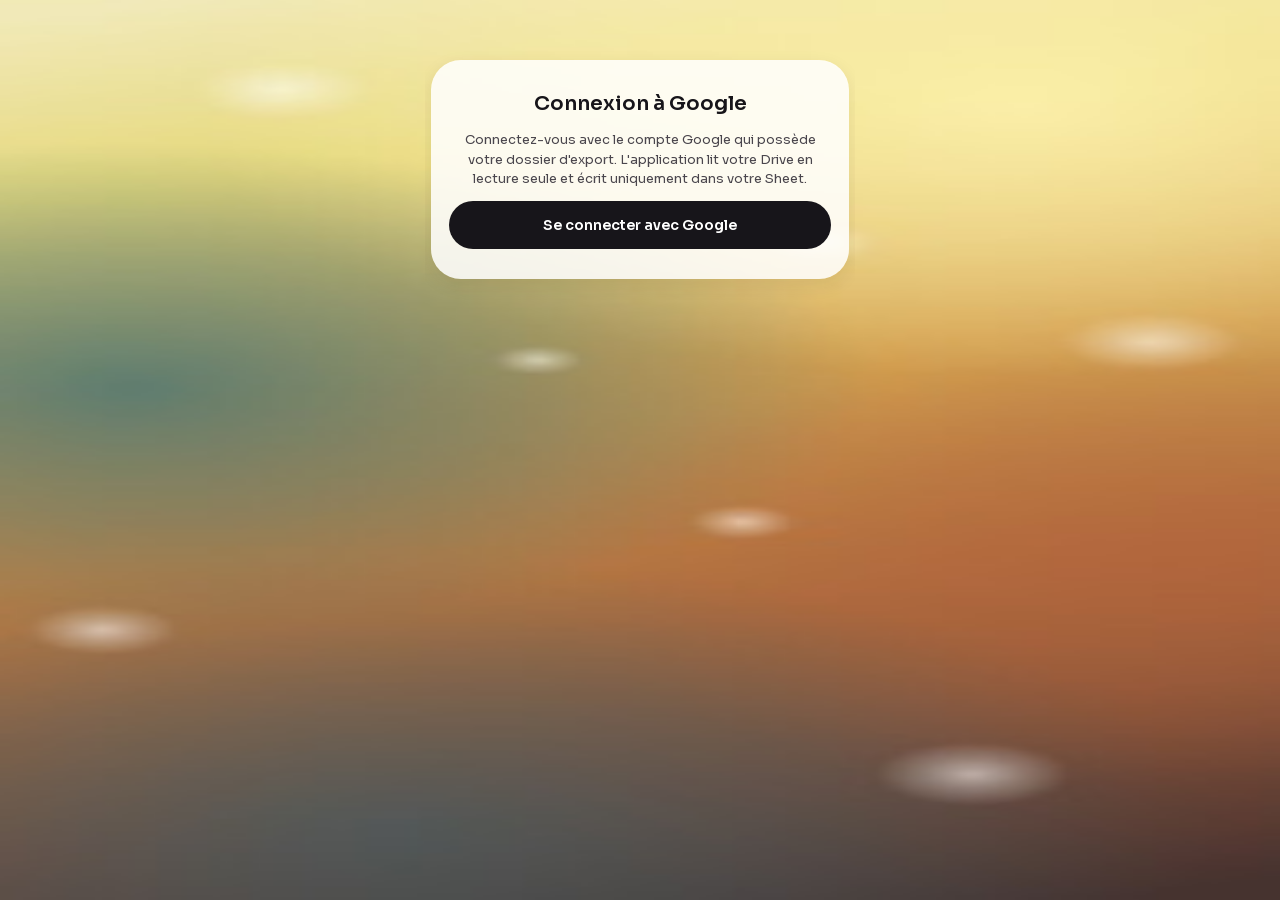
==== commit 6a806b70: "Design verre : fond ambre, cartes en verre à 86 %, accueil solde / Total / Épargne totale / balance," ====
--- a/index.html
+++ b/index.html
@@ -5,12 +5,16 @@
 <meta name="viewport" content="width=device-width, initial-scale=1, viewport-fit=cover">
 <meta name="color-scheme" content="light dark">
 <meta http-equiv="Content-Security-Policy" content="default-src 'self'; script-src 'self' https://accounts.google.com; style-src 'self' 'unsafe-inline' https://fonts.googleapis.com https://accounts.google.com; font-src 'self' https://fonts.gstatic.com; connect-src 'self' https://www.googleapis.com https://sheets.googleapis.com https://accounts.google.com; frame-src https://accounts.google.com; img-src 'self' data:; object-src 'none'; base-uri 'none'; form-action 'none'">
-<meta name="theme-color" content="#07060F">
+<meta name="theme-color" content="#ECE5CF">
 <link rel="manifest" href="manifest.webmanifest">
+<link rel="preconnect" href="https://accounts.google.com">
+<link rel="preconnect" href="https://sheets.googleapis.com">
+<link rel="preconnect" href="https://www.googleapis.com">
+<script src="https://accounts.google.com/gsi/client" async defer></script>
 <link rel="icon" href="icon-192.png">
 <link rel="apple-touch-icon" href="icon-192.png">
 <title>Banque</title>
-<link rel="stylesheet" href="https://fonts.googleapis.com/css2?family=Manrope:wght@300..700&display=swap">
+<link rel="stylesheet" id="gf" media="print" href="https://fonts.googleapis.com/css2?family=Manrope:wght@300..700&display=swap">
 <link rel="stylesheet" href="style.css">
 </head>
 <body>
@@ -21,6 +25,5 @@
 <script src="google.js"></script>
 <script src="lock.js"></script>
 <script src="app.js"></script>
-<script src="https://accounts.google.com/gsi/client" async defer></script>
 </body>
 </html>
--- a/style.css
+++ b/style.css
@@ -492,3 +492,133 @@
 .back{font-weight:700!important;font-size:14px}
 .seg button{font-size:13.5px}
 .kproj{font-weight:700}
+
+/* garde-fous de fraîcheur dans le haut bleu */
+.hero .fresh{font-size:12px;line-height:1.45;color:rgba(255,255,255,.68);padding:0 4px}
+.hero .fresh b{color:#fff}
+.hero .fresh.warn{background:rgba(255,176,46,.18);color:#ffd48a;border-radius:14px;padding:8px 12px}.hero .fresh.warn b{color:#ffe3b0}
+.hero .fresh.bad{background:rgba(255,128,120,.22);color:#ffd0cb;border-radius:14px;padding:8px 12px}.hero .fresh.bad b{color:#fff}
+button.fresh{display:block;width:100%;border:0;text-align:left;font:inherit;font-size:12px;cursor:pointer}
+
+/* Écarts : montant attendu centré sous le repère du milieu, en gris foncé */
+.ptop.ec{display:grid;grid-template-columns:minmax(0,1fr) auto minmax(0,1fr);gap:8px}
+.ptop.ec .psm{margin:0;text-align:center;font-weight:600!important;color:color-mix(in srgb,var(--text) 55%,var(--muted))!important}
+.ptop.ec .pamt{justify-self:end;min-width:0}
+
+/* Accueil : lignes Livret A / LEP sous le total épargne */
+.kmini{display:flex;justify-content:space-between;gap:8px;font-size:13px}
+.kmini b{font-weight:500;font-variant-numeric:tabular-nums}
+
+.kmini{align-self:stretch}
+/* Dépenses : lignes plus serrées, barre verticale entre le pourcentage et le montant */
+.prow{padding:4px 4px!important}
+.ptop:not(.ec) .psm.pct{padding-right:10px;margin-right:2px;border-right:1px solid color-mix(in srgb,var(--text) 28%,transparent);line-height:1.15}
+.ptop:not(.ec) .pamt{min-width:58px}
+
+/* Total liquide : la pastille de variation passe à la ligne au lieu de déborder sur le montant */
+.hero .kstrip{flex-wrap:wrap;row-gap:8px}
+.hero .kstrip .kl{flex:0 1 auto;flex-wrap:wrap;row-gap:2px}
+.hero .kstrip .kchip{flex:none;margin-left:auto}
+
+/* Enseignes : montant collé à droite quand il n'y a pas de colonne pourcentage */
+.ptop .pnm+.pamt{margin-left:auto}
+
+/* jauges et barres en traits fins (2 px de trait, 3 px d'écart), extrémités droites ; couleurs inchangées */
+:root{--lines:repeating-linear-gradient(90deg,#000 0 2px,transparent 2px 5px);--off:color-mix(in srgb,var(--text) 15%,transparent)}
+.bar,.pvis,.pbar,.ins-bar,.rgtrack,.rev-b{border-radius:0;background:var(--off);-webkit-mask:var(--lines);mask:var(--lines)}
+.bar i,.pvis i,.pbar i,.ins-bar i,.rgtrack .val,.rgtrack .band,.rev-b i{border-radius:0!important}
+.bar,.pvis,.pbar{height:14px}.bar.thin{height:12px}.ins-bar{height:12px}.rgtrack{height:14px}.rgtrack .val{top:0;bottom:0}.rev-b{height:12px}
+.pvis,.pbar{overflow:visible}
+.bar b{top:0;height:100%;border-radius:0}
+.bar,.pvis.ec{-webkit-mask:linear-gradient(90deg,transparent 50%,#000 50% calc(50% + 2px),transparent 0),var(--lines);mask:linear-gradient(90deg,transparent 50%,#000 50% calc(50% + 2px),transparent 0),var(--lines)}
+.pvis.ec::before{top:0;bottom:0;margin-left:0;border-radius:0;opacity:1}
+.ins-gauge{border-radius:0}
+.rbc i{border-radius:0;width:2px;flex:0 0 2px;background:var(--accent)}
+
+/* ===== Design verre (31/10/2026) : fond ambre, cartes en verre blanc à 86 %, encre noire, haut d'écran à maillage, petites tuiles galbées ===== */
+:root:root{--bg:#15131b;--glass:rgba(31,28,37,.86);--glass2:rgba(44,40,53,.86);--rim-soft:rgba(255,255,255,.14);--track:rgba(255,255,255,.16);--neu:rgba(255,255,255,.3);--accent:#f6f2f3;--accent2:#d6d0d3;--accent-ink:#1d1a24;--text:#f6f2f3;--muted:#d6d0d3;--marker:#f6f2f3;--bshadow:0 6px 18px rgba(0,0,0,.35);--scenebase:#15131b}
+@media (prefers-color-scheme: light){:root:root:not([data-theme="dark"]){--bg:#ece5cf;--glass:rgba(255,255,255,.86);--glass2:rgba(255,255,255,.7);--rim-soft:rgba(23,21,26,.12);--track:rgba(23,21,26,.12);--neu:rgba(23,21,26,.24);--accent:#17151a;--accent2:#4a464d;--accent-ink:#ffffff;--text:#17151a;--muted:#4a464d;--marker:#17151a;--bshadow:0 6px 18px rgba(60,35,5,.09);--scenebase:#ece5cf}}
+:root:root[data-theme="light"]{--bg:#ece5cf;--glass:rgba(255,255,255,.86);--glass2:rgba(255,255,255,.7);--rim-soft:rgba(23,21,26,.12);--track:rgba(23,21,26,.12);--neu:rgba(23,21,26,.24);--accent:#17151a;--accent2:#4a464d;--accent-ink:#ffffff;--text:#17151a;--muted:#4a464d;--marker:#17151a;--bshadow:0 6px 18px rgba(60,35,5,.09);--scenebase:#ece5cf}
+html,body{background:var(--bg)!important}
+/* fond : image calculée une fois (voir app.js), posée sur une couche fixe ; sombre en thème sombre */
+body::before{content:"";position:fixed;inset:0;z-index:-1;pointer-events:none;background:var(--scene,linear-gradient(180deg,#f1e9b8,#d4a050 50%,#46322f)) 0 0/100% 100% no-repeat,var(--scenebase)}
+:root[data-theme="dark"] body::before{background:linear-gradient(rgba(12,10,18,.6),rgba(12,10,18,.6)),var(--scene,linear-gradient(180deg,#f1e9b8,#d4a050 50%,#46322f)) 0 0/100% 100% no-repeat,var(--scenebase)}
+@media (prefers-color-scheme: dark){:root:not([data-theme="light"]) body::before{background:linear-gradient(rgba(12,10,18,.6),rgba(12,10,18,.6)),var(--scene,linear-gradient(180deg,#f1e9b8,#d4a050 50%,#46322f)) 0 0/100% 100% no-repeat,var(--scenebase)}}
+body,.screen,.hero,.card,.ktile,.kcard{color:var(--text)}
+/* surfaces : voile blanc (ou sombre) à 86 %, ombre chaude, coins plus ronds */
+.card,.poste,.reste,.chip,.iconbtn,.kcard,.kwrap .kcmp>div,input[type=search],.seg,.nav,.fpanel{background:var(--glass)!important;box-shadow:var(--bshadow)!important}
+.card{border-radius:30px!important}
+.iconbtn{border:1px solid var(--rim-soft)!important;border-radius:50%!important;width:44px;height:44px}
+.seg{background:var(--track)!important;box-shadow:none!important;border-radius:999px!important}
+.seg button{border-radius:999px!important}
+.seg button[aria-pressed="true"]{background:var(--accent)!important;color:var(--accent-ink)!important}
+.card .seg{background:var(--track)!important}
+.back,.ins-h,.rnum,.reye{color:var(--text)!important}
+.pbar i{background:var(--accent)!important}
+.rgtrack .val,.rbc i.r{background:var(--accent)!important}
+.rbc i{background:var(--accent)}
+.nav{border-radius:999px!important;padding:6px!important;align-items:center}
+.nav button{min-height:56px!important;border-radius:999px!important}
+.nav button[aria-current="page"]{background:var(--accent)!important;color:var(--accent-ink)!important;font-weight:600}
+.nav button[data-act="fopen"]{width:58px;height:58px;min-height:58px!important;margin:-22px 6px 4px;background:linear-gradient(140deg,#2f5a78,#9a5a2e)!important;color:#fff!important;border:4px solid var(--glass)!important;box-shadow:0 8px 20px rgba(60,35,5,.3)!important}
+.nav .fbadge,.fbadge{background:var(--accent)!important;color:var(--accent-ink)!important;border:0}
+.fbtn{background:var(--accent)!important;color:var(--accent-ink)!important}
+.fchip[aria-pressed="true"]{background:var(--accent)!important;color:var(--accent-ink)!important}
+.tog[aria-pressed="true"]{background:var(--accent)!important}
+:root:root :focus-visible{outline:2px solid var(--text)}
+/* titres des autres écrans : sans bandeau bleu, texte posé sur le fond */
+.hero.slim{background:none!important;padding:4px 2px 0;margin:0;border-radius:0;color:var(--text)}
+.hero.slim h1,.hero.slim h2{color:var(--text)!important;font-weight:400;font-size:26px;letter-spacing:-.01em}
+.hero.slim .muted,.hero.slim .back{color:var(--muted)!important}
+.hero.slim .iconbtn{background:var(--glass)!important;color:var(--text)!important;border-radius:50%!important}
+.hero.slim .badge{background:var(--accent)!important;color:var(--accent-ink)!important}
+/* accueil */
+.hero.hnew{background:none!important;padding:0;margin:0;border-radius:0;gap:12px;color:var(--text)}
+.hnew .row{align-items:center}
+.hmon{font-size:26px;font-weight:300;letter-spacing:-.01em;color:var(--text)!important;margin:0}
+.hnew .iconbtn{background:var(--glass)!important}
+.hgl{position:relative;border:0;font:inherit;text-align:left;color:var(--text);background:var(--glass);box-shadow:var(--bshadow);min-width:0}
+.hglh{display:flex;flex-direction:column;justify-content:space-between;gap:12px;aspect-ratio:1.48/1;border-radius:50px;padding:19px;color:#fff;background:var(--noise,none),var(--hero) 0 0/100% 100%,var(--glass);box-shadow:0 10px 28px rgba(60,35,5,.16)}
+.hglh::after{content:"";position:absolute;inset:0;border-radius:inherit;pointer-events:none;box-shadow:inset 1.4px 1.4px 0 rgba(255,255,255,.55),inset -1px -1px 0 rgba(255,255,255,.2)}
+.hrow{display:flex;justify-content:space-between;align-items:center}
+.hic{width:46px;height:46px;border-radius:50%;border:1px solid rgba(255,255,255,.55);display:grid;place-items:center;color:#fff;flex:none}
+.hic.dk{width:40px;height:40px;border-color:var(--rim-soft);color:var(--text)}
+.hic svg{width:20px;height:20px;stroke-width:1.4}
+.hgo{width:46px;height:46px;border-radius:50%;background:#fff;color:#17151a;display:grid;place-items:center;border:0;cursor:pointer;flex:none;padding:0}
+.hgo.dk{background:var(--accent);color:var(--accent-ink)}
+.hgo svg{width:16px;height:16px;stroke-width:1.6}
+.hl1{font-size:18px;font-weight:300}
+.hfoot{display:flex;justify-content:space-between;align-items:flex-end;gap:10px}
+.hbig{white-space:nowrap;font-size:44px;font-weight:300;letter-spacing:-.03em;line-height:1;font-variant-numeric:tabular-nums}
+.hdots{position:relative;display:flex;align-items:center;gap:7px;padding-bottom:6px;flex:none}
+.hdots::before{content:"";position:absolute;left:4px;right:12px;top:calc(50% - 3px);height:1px;background:rgba(255,255,255,.5)}
+.hdots i{position:relative;display:block;width:7px;height:7px;border-radius:50%;background:#fff}.hdots i.m{width:14px;height:14px;background:rgba(255,255,255,.55)}.hdots i.l{width:26px;height:26px}
+.hgrid{display:grid;grid-template-columns:repeat(2,minmax(0,1fr));gap:7px}
+.hts{border-radius:38px;padding:21px 21px 20px;display:flex;flex-direction:column;justify-content:space-between;gap:10px;aspect-ratio:1.23/1;width:100%;box-sizing:border-box}
+button.hts{cursor:pointer}
+.hts.hwide{grid-column:1/-1;aspect-ratio:auto;gap:14px;border-radius:42px;padding:20px 26px}
+.hhead{display:flex;gap:10px;align-items:center}
+.hlab{font-size:14px;line-height:1.15;font-weight:400;color:var(--muted)}
+.hval{display:flex;justify-content:space-between;align-items:flex-end;gap:6px}
+.hn{font-size:26px;font-weight:300;letter-spacing:-.02em;line-height:1;font-variant-numeric:tabular-nums;white-space:nowrap}
+.hn.pos{color:var(--ok)}.hn.neg{color:var(--bad)}
+.hmini{width:44px;height:22px;flex:none;fill:none;stroke:currentColor;stroke-width:1.2;stroke-linecap:round;stroke-linejoin:round;opacity:.8;margin-bottom:2px}.hmini circle{fill:currentColor;stroke:none}
+.hdl{display:grid;grid-template-columns:repeat(8,4px);gap:3px 4px;align-items:end;height:12px;color:var(--text)}.hdl i{width:4px;height:4px;border-radius:50%;background:currentColor;opacity:.25}.hdl i.on{opacity:1}
+.hcap{margin:-2px 4px 0;font-size:13px;color:var(--text);opacity:.85;display:flex;flex-wrap:wrap;gap:2px 8px}
+.hcap .kproj{color:var(--text)!important;font-weight:500}
+@supports (corner-shape:superellipse(2)){
+  .hts:not(.hwide){border-radius:50%;corner-shape:superellipse(1.9)}
+}
+.hnew .kdetail{background:var(--glass)!important;color:var(--text)!important;border-radius:30px!important;box-shadow:var(--bshadow)!important}
+/* accueil : couleurs des textes (annule les règles de l'ancien haut bleu) */
+.hero.hnew .hmon{color:var(--text)!important}
+.hero.hnew .muted,.hero.hnew .note,.hero.hnew .kwrap .note{color:var(--muted)!important}
+.hero.hnew .iconbtn{background:var(--glass)!important;color:var(--text)!important;border-radius:50%!important}
+.hero.hnew .badge{background:var(--accent)!important;color:var(--accent-ink)!important}
+.hero.hnew .kproj{color:var(--text)!important}
+.hero.hnew .hglh,.hero.hnew .hglh .muted{color:#fff!important}
+.hero.hnew .hgl:not(.hglh) .muted,.hero.hnew .hlab{color:var(--muted)!important}
+.hero.hnew .kchip.good{background:var(--ok-bg)!important;color:var(--ok)!important}.hero.hnew .kchip.bad{background:var(--bad-bg)!important;color:var(--bad)!important}.hero.hnew .kchip.eq{background:var(--track)!important;color:var(--text)!important}
+.hn{font-size:23px}.hmini{width:34px}
+.hts{padding:20px 18px 19px}
+html{background:var(--bg)!important}body{background:transparent!important}
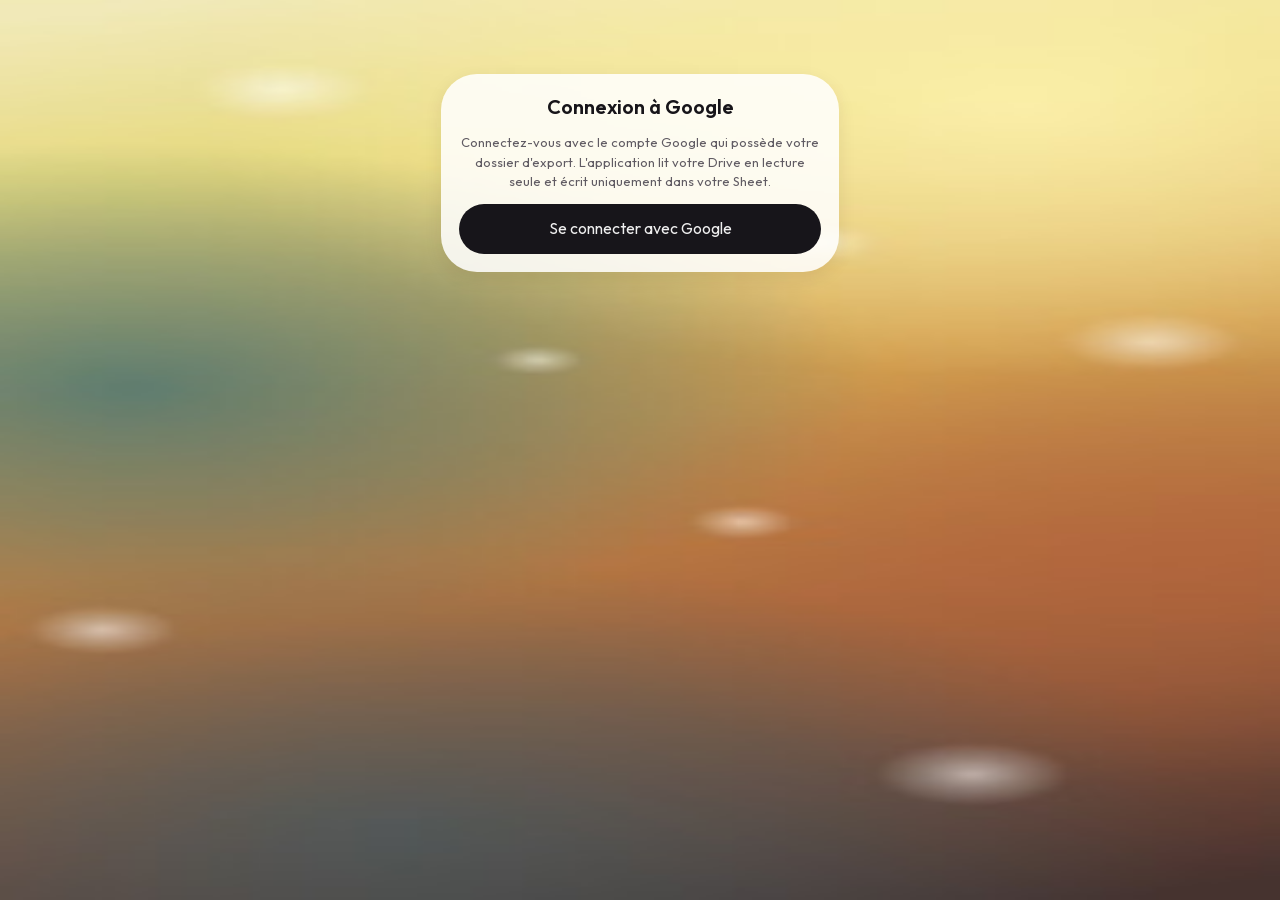
==== commit 53422c50: "Design verre complet : composants, écrans et graphiques repris de la maquette (police Outfit, fond a" ====
--- a/index.html
+++ b/index.html
@@ -16,6 +16,7 @@
 <title>Banque</title>
 <link rel="stylesheet" id="gf" media="print" href="https://fonts.googleapis.com/css2?family=Manrope:wght@300..700&display=swap">
 <link rel="stylesheet" href="style.css">
+<link rel="stylesheet" href="design.css">
 </head>
 <body>
 <div class="shell" id="app" aria-live="polite"></div>
--- a/style.css
+++ b/style.css
@@ -339,9 +339,6 @@
 
 
 /* ===== Design plat (26/10/2026) : fond uni, aplats sans cadre ni flou, barre du bas flottante et arrondie ===== */
-:root:root{--bg:#0e0f20;--glass:#1a1c34;--glass2:#23264a;--rim:transparent;--rim-soft:#2b2e50;--shade:none;--glow:transparent;--track:#2b2e50}
-@media (prefers-color-scheme: light){:root:root:not([data-theme="dark"]){--bg:#f1f2f9;--glass:#ffffff;--glass2:#f4f5fc;--rim:transparent;--rim-soft:#e6e8f4;--shade:none;--glow:transparent;--track:#e4e6f4}}
-:root:root[data-theme="light"]{--bg:#f1f2f9;--glass:#ffffff;--glass2:#f4f5fc;--rim:transparent;--rim-soft:#e6e8f4;--shade:none;--glow:transparent;--track:#e4e6f4}
 html,body{background:var(--bg)!important}
 body{padding-left:max(8px,env(safe-area-inset-left,0px));padding-right:max(8px,env(safe-area-inset-right,0px))}
 .shell{border:0;border-radius:0;min-height:0}
@@ -416,9 +413,6 @@
 .nav .fbadge{position:absolute;top:4px;right:calc(50% - 22px)}
 
 /* ===== Design bleu (27/10/2026) : haut bleu nuit arrondi, tuiles en verre bleuté, cartes blanches très arrondies, bouton Filtres rond au centre de la barre ===== */
-:root:root{--bg:#0a0d22;--glass:#141939;--glass2:#1c2247;--rim-soft:#242b57;--track:#242b57;--neu:#2f376a;--accent:#3b9bff;--accent-ink:#ffffff;--hero1:#060a2c;--hero2:#33288a;--hero3:#0b2670;--bshadow:0 6px 22px rgba(0,0,0,.4)}
-@media (prefers-color-scheme: light){:root:root:not([data-theme="dark"]){--bg:#f1f2f7;--glass:#ffffff;--glass2:#f4f6fb;--rim-soft:#e6e9f2;--track:#e6e9f2;--neu:#d3d9ea;--accent:#1e88f0;--hero1:#0a1148;--hero2:#4b3bb5;--hero3:#0f3a8f;--bshadow:0 6px 22px rgba(20,30,90,.10)}}
-:root:root[data-theme="light"]{--bg:#f1f2f7;--glass:#ffffff;--glass2:#f4f6fb;--rim-soft:#e6e9f2;--track:#e6e9f2;--neu:#d3d9ea;--accent:#1e88f0;--hero1:#0a1148;--hero2:#4b3bb5;--hero3:#0f3a8f;--bshadow:0 6px 22px rgba(20,30,90,.10)}
 .hero{position:relative;margin:0 0 14px;padding:14px 14px 18px;border-radius:34px;background:radial-gradient(100% 55% at 85% -5%,var(--hero2) 0%,transparent 65%),radial-gradient(90% 60% at 0% 100%,var(--hero3) 0%,transparent 70%),linear-gradient(180deg,var(--hero1),#101b66);display:flex;flex-direction:column;gap:12px;color:#fff;text-align:left}
 .hero.slim{padding-bottom:20px}
 .hero h1,.hero h2{color:#fff!important;margin:0}.hero .back{color:#9fd0ff!important}.hero .muted{color:rgba(255,255,255,.68)!important}
@@ -535,90 +529,3 @@
 .ins-gauge{border-radius:0}
 .rbc i{border-radius:0;width:2px;flex:0 0 2px;background:var(--accent)}
 
-/* ===== Design verre (31/10/2026) : fond ambre, cartes en verre blanc à 86 %, encre noire, haut d'écran à maillage, petites tuiles galbées ===== */
-:root:root{--bg:#15131b;--glass:rgba(31,28,37,.86);--glass2:rgba(44,40,53,.86);--rim-soft:rgba(255,255,255,.14);--track:rgba(255,255,255,.16);--neu:rgba(255,255,255,.3);--accent:#f6f2f3;--accent2:#d6d0d3;--accent-ink:#1d1a24;--text:#f6f2f3;--muted:#d6d0d3;--marker:#f6f2f3;--bshadow:0 6px 18px rgba(0,0,0,.35);--scenebase:#15131b}
-@media (prefers-color-scheme: light){:root:root:not([data-theme="dark"]){--bg:#ece5cf;--glass:rgba(255,255,255,.86);--glass2:rgba(255,255,255,.7);--rim-soft:rgba(23,21,26,.12);--track:rgba(23,21,26,.12);--neu:rgba(23,21,26,.24);--accent:#17151a;--accent2:#4a464d;--accent-ink:#ffffff;--text:#17151a;--muted:#4a464d;--marker:#17151a;--bshadow:0 6px 18px rgba(60,35,5,.09);--scenebase:#ece5cf}}
-:root:root[data-theme="light"]{--bg:#ece5cf;--glass:rgba(255,255,255,.86);--glass2:rgba(255,255,255,.7);--rim-soft:rgba(23,21,26,.12);--track:rgba(23,21,26,.12);--neu:rgba(23,21,26,.24);--accent:#17151a;--accent2:#4a464d;--accent-ink:#ffffff;--text:#17151a;--muted:#4a464d;--marker:#17151a;--bshadow:0 6px 18px rgba(60,35,5,.09);--scenebase:#ece5cf}
-html,body{background:var(--bg)!important}
-/* fond : image calculée une fois (voir app.js), posée sur une couche fixe ; sombre en thème sombre */
-body::before{content:"";position:fixed;inset:0;z-index:-1;pointer-events:none;background:var(--scene,linear-gradient(180deg,#f1e9b8,#d4a050 50%,#46322f)) 0 0/100% 100% no-repeat,var(--scenebase)}
-:root[data-theme="dark"] body::before{background:linear-gradient(rgba(12,10,18,.6),rgba(12,10,18,.6)),var(--scene,linear-gradient(180deg,#f1e9b8,#d4a050 50%,#46322f)) 0 0/100% 100% no-repeat,var(--scenebase)}
-@media (prefers-color-scheme: dark){:root:not([data-theme="light"]) body::before{background:linear-gradient(rgba(12,10,18,.6),rgba(12,10,18,.6)),var(--scene,linear-gradient(180deg,#f1e9b8,#d4a050 50%,#46322f)) 0 0/100% 100% no-repeat,var(--scenebase)}}
-body,.screen,.hero,.card,.ktile,.kcard{color:var(--text)}
-/* surfaces : voile blanc (ou sombre) à 86 %, ombre chaude, coins plus ronds */
-.card,.poste,.reste,.chip,.iconbtn,.kcard,.kwrap .kcmp>div,input[type=search],.seg,.nav,.fpanel{background:var(--glass)!important;box-shadow:var(--bshadow)!important}
-.card{border-radius:30px!important}
-.iconbtn{border:1px solid var(--rim-soft)!important;border-radius:50%!important;width:44px;height:44px}
-.seg{background:var(--track)!important;box-shadow:none!important;border-radius:999px!important}
-.seg button{border-radius:999px!important}
-.seg button[aria-pressed="true"]{background:var(--accent)!important;color:var(--accent-ink)!important}
-.card .seg{background:var(--track)!important}
-.back,.ins-h,.rnum,.reye{color:var(--text)!important}
-.pbar i{background:var(--accent)!important}
-.rgtrack .val,.rbc i.r{background:var(--accent)!important}
-.rbc i{background:var(--accent)}
-.nav{border-radius:999px!important;padding:6px!important;align-items:center}
-.nav button{min-height:56px!important;border-radius:999px!important}
-.nav button[aria-current="page"]{background:var(--accent)!important;color:var(--accent-ink)!important;font-weight:600}
-.nav button[data-act="fopen"]{width:58px;height:58px;min-height:58px!important;margin:-22px 6px 4px;background:linear-gradient(140deg,#2f5a78,#9a5a2e)!important;color:#fff!important;border:4px solid var(--glass)!important;box-shadow:0 8px 20px rgba(60,35,5,.3)!important}
-.nav .fbadge,.fbadge{background:var(--accent)!important;color:var(--accent-ink)!important;border:0}
-.fbtn{background:var(--accent)!important;color:var(--accent-ink)!important}
-.fchip[aria-pressed="true"]{background:var(--accent)!important;color:var(--accent-ink)!important}
-.tog[aria-pressed="true"]{background:var(--accent)!important}
-:root:root :focus-visible{outline:2px solid var(--text)}
-/* titres des autres écrans : sans bandeau bleu, texte posé sur le fond */
-.hero.slim{background:none!important;padding:4px 2px 0;margin:0;border-radius:0;color:var(--text)}
-.hero.slim h1,.hero.slim h2{color:var(--text)!important;font-weight:400;font-size:26px;letter-spacing:-.01em}
-.hero.slim .muted,.hero.slim .back{color:var(--muted)!important}
-.hero.slim .iconbtn{background:var(--glass)!important;color:var(--text)!important;border-radius:50%!important}
-.hero.slim .badge{background:var(--accent)!important;color:var(--accent-ink)!important}
-/* accueil */
-.hero.hnew{background:none!important;padding:0;margin:0;border-radius:0;gap:12px;color:var(--text)}
-.hnew .row{align-items:center}
-.hmon{font-size:26px;font-weight:300;letter-spacing:-.01em;color:var(--text)!important;margin:0}
-.hnew .iconbtn{background:var(--glass)!important}
-.hgl{position:relative;border:0;font:inherit;text-align:left;color:var(--text);background:var(--glass);box-shadow:var(--bshadow);min-width:0}
-.hglh{display:flex;flex-direction:column;justify-content:space-between;gap:12px;aspect-ratio:1.48/1;border-radius:50px;padding:19px;color:#fff;background:var(--noise,none),var(--hero) 0 0/100% 100%,var(--glass);box-shadow:0 10px 28px rgba(60,35,5,.16)}
-.hglh::after{content:"";position:absolute;inset:0;border-radius:inherit;pointer-events:none;box-shadow:inset 1.4px 1.4px 0 rgba(255,255,255,.55),inset -1px -1px 0 rgba(255,255,255,.2)}
-.hrow{display:flex;justify-content:space-between;align-items:center}
-.hic{width:46px;height:46px;border-radius:50%;border:1px solid rgba(255,255,255,.55);display:grid;place-items:center;color:#fff;flex:none}
-.hic.dk{width:40px;height:40px;border-color:var(--rim-soft);color:var(--text)}
-.hic svg{width:20px;height:20px;stroke-width:1.4}
-.hgo{width:46px;height:46px;border-radius:50%;background:#fff;color:#17151a;display:grid;place-items:center;border:0;cursor:pointer;flex:none;padding:0}
-.hgo.dk{background:var(--accent);color:var(--accent-ink)}
-.hgo svg{width:16px;height:16px;stroke-width:1.6}
-.hl1{font-size:18px;font-weight:300}
-.hfoot{display:flex;justify-content:space-between;align-items:flex-end;gap:10px}
-.hbig{white-space:nowrap;font-size:44px;font-weight:300;letter-spacing:-.03em;line-height:1;font-variant-numeric:tabular-nums}
-.hdots{position:relative;display:flex;align-items:center;gap:7px;padding-bottom:6px;flex:none}
-.hdots::before{content:"";position:absolute;left:4px;right:12px;top:calc(50% - 3px);height:1px;background:rgba(255,255,255,.5)}
-.hdots i{position:relative;display:block;width:7px;height:7px;border-radius:50%;background:#fff}.hdots i.m{width:14px;height:14px;background:rgba(255,255,255,.55)}.hdots i.l{width:26px;height:26px}
-.hgrid{display:grid;grid-template-columns:repeat(2,minmax(0,1fr));gap:7px}
-.hts{border-radius:38px;padding:21px 21px 20px;display:flex;flex-direction:column;justify-content:space-between;gap:10px;aspect-ratio:1.23/1;width:100%;box-sizing:border-box}
-button.hts{cursor:pointer}
-.hts.hwide{grid-column:1/-1;aspect-ratio:auto;gap:14px;border-radius:42px;padding:20px 26px}
-.hhead{display:flex;gap:10px;align-items:center}
-.hlab{font-size:14px;line-height:1.15;font-weight:400;color:var(--muted)}
-.hval{display:flex;justify-content:space-between;align-items:flex-end;gap:6px}
-.hn{font-size:26px;font-weight:300;letter-spacing:-.02em;line-height:1;font-variant-numeric:tabular-nums;white-space:nowrap}
-.hn.pos{color:var(--ok)}.hn.neg{color:var(--bad)}
-.hmini{width:44px;height:22px;flex:none;fill:none;stroke:currentColor;stroke-width:1.2;stroke-linecap:round;stroke-linejoin:round;opacity:.8;margin-bottom:2px}.hmini circle{fill:currentColor;stroke:none}
-.hdl{display:grid;grid-template-columns:repeat(8,4px);gap:3px 4px;align-items:end;height:12px;color:var(--text)}.hdl i{width:4px;height:4px;border-radius:50%;background:currentColor;opacity:.25}.hdl i.on{opacity:1}
-.hcap{margin:-2px 4px 0;font-size:13px;color:var(--text);opacity:.85;display:flex;flex-wrap:wrap;gap:2px 8px}
-.hcap .kproj{color:var(--text)!important;font-weight:500}
-@supports (corner-shape:superellipse(2)){
-  .hts:not(.hwide){border-radius:50%;corner-shape:superellipse(1.9)}
-}
-.hnew .kdetail{background:var(--glass)!important;color:var(--text)!important;border-radius:30px!important;box-shadow:var(--bshadow)!important}
-/* accueil : couleurs des textes (annule les règles de l'ancien haut bleu) */
-.hero.hnew .hmon{color:var(--text)!important}
-.hero.hnew .muted,.hero.hnew .note,.hero.hnew .kwrap .note{color:var(--muted)!important}
-.hero.hnew .iconbtn{background:var(--glass)!important;color:var(--text)!important;border-radius:50%!important}
-.hero.hnew .badge{background:var(--accent)!important;color:var(--accent-ink)!important}
-.hero.hnew .kproj{color:var(--text)!important}
-.hero.hnew .hglh,.hero.hnew .hglh .muted{color:#fff!important}
-.hero.hnew .hgl:not(.hglh) .muted,.hero.hnew .hlab{color:var(--muted)!important}
-.hero.hnew .kchip.good{background:var(--ok-bg)!important;color:var(--ok)!important}.hero.hnew .kchip.bad{background:var(--bad-bg)!important;color:var(--bad)!important}.hero.hnew .kchip.eq{background:var(--track)!important;color:var(--text)!important}
-.hn{font-size:23px}.hmini{width:34px}
-.hts{padding:20px 18px 19px}
-html{background:var(--bg)!important}body{background:transparent!important}
--- a/design.css
+++ b/design.css
@@ -0,0 +1,293 @@
+/* ===== Design verre : composants repris de la maquette (artefact « Banque, maquette verre »), préfixés m- ===== */
+@font-face{font-family:'Outfit';font-style:normal;font-weight:100 700;font-display:swap;src:url(fonts/outfit-latin.woff2) format('woff2')}
+:root:root{--font:'Outfit','Avenir Next','Segoe UI',system-ui,sans-serif}
+/* variables de la maquette, clair puis sombre */
+:root:root{--ink:#f6f2f3;--ink-2:#d6d0d3;--ink-3:#aca5aa;--card:rgba(31,28,37,.9);--solid:#1f1c25;--ga:.86;--glass:color-mix(in srgb,var(--solid) calc(var(--ga)*100%),transparent);--line:rgba(255,255,255,.14);--soft:rgba(255,255,255,.08);--soft2:rgba(255,255,255,.2);--navbg:rgba(30,27,36,.95);--sheet:#1d1a24;--m0:#15131b;--bar:rgba(255,255,255,.16);--t1:#2f5a78;--t2:#9a5a2e;--neg:#ff9088;--warn:#f2b862;--pos:#62d9a6;--negbg:color-mix(in srgb,var(--neg) 18%,transparent);--warnbg:color-mix(in srgb,var(--warn) 18%,transparent);--posbg:color-mix(in srgb,var(--pos) 18%,transparent)}
+@media (prefers-color-scheme: light){:root:root:not([data-theme="dark"]){--ink:#17151a;--ink-2:#4a464d;--ink-3:#605b63;--card:rgba(255,255,255,.93);--solid:#ffffff;--line:rgba(23,21,26,.12);--soft:rgba(23,21,26,.06);--soft2:rgba(23,21,26,.14);--navbg:rgba(255,255,255,.95);--sheet:#fffdf9;--m0:#ece5cf;--bar:rgba(23,21,26,.12);--neg:#b3322b;--warn:#8a5a00;--pos:#0f7a55;--negbg:color-mix(in srgb,var(--neg) 13%,transparent);--warnbg:color-mix(in srgb,var(--warn) 15%,transparent);--posbg:color-mix(in srgb,var(--pos) 14%,transparent)}}
+:root:root[data-theme="light"]{--ink:#17151a;--ink-2:#4a464d;--ink-3:#605b63;--card:rgba(255,255,255,.93);--solid:#ffffff;--line:rgba(23,21,26,.12);--soft:rgba(23,21,26,.06);--soft2:rgba(23,21,26,.14);--navbg:rgba(255,255,255,.95);--sheet:#fffdf9;--m0:#ece5cf;--bar:rgba(23,21,26,.12);--neg:#b3322b;--warn:#8a5a00;--pos:#0f7a55;--negbg:color-mix(in srgb,var(--neg) 13%,transparent);--warnbg:color-mix(in srgb,var(--warn) 15%,transparent);--posbg:color-mix(in srgb,var(--pos) 14%,transparent)}
+:root:root{--ok:var(--pos);--bad:var(--neg);--ok-bg:var(--posbg);--bad-bg:var(--negbg);--warn-bg:var(--warnbg)}
+.m-top{display:flex;justify-content:space-between;align-items:center;gap:10px;min-height:46px}
+.m-top h2{margin:0;font-size:26px;font-weight:400;letter-spacing:-.01em;color:var(--ink);padding:6px 0;flex:1;min-width:0}
+.m-round{width:44px;height:44px;border-radius:50%;border:1px solid var(--soft2);background:var(--navbg);display:grid;place-items:center;color:var(--ink);cursor:pointer;font:inherit;position:relative;flex:none;padding:0}
+.m-round svg,.m-ic svg{width:20px;height:20px;fill:none;stroke:currentColor;stroke-width:1.4;stroke-linecap:round;stroke-linejoin:round}
+.m-badge{position:absolute;top:-3px;right:-3px;min-width:18px;height:18px;border-radius:9px;background:#17151a;color:#fff;font-size:11px;display:grid;place-items:center;padding:0 4px}
+:root[data-theme="dark"] .m-badge{background:#f6f2f3;color:#1d1a24}
+.m-tools{display:flex;gap:8px}
+
+.m-tint{position:relative;border-radius:50px;padding:19px;color:#fff;aspect-ratio:1.48/1;border:1px solid rgba(255,255,255,.2);justify-content:space-between;
+  background:var(--noise),var(--hero) 0 0/100% 100%;
+  box-shadow:0 10px 28px rgba(60,35,5,.16);display:flex;flex-direction:column;gap:12px}
+.m-tint .m-row{display:flex;justify-content:space-between;align-items:center}
+.m-ic{width:46px;height:46px;border-radius:50%;border:1px solid rgba(255,255,255,.55);display:grid;place-items:center;color:#fff;flex:none}
+.m-go{width:46px;height:46px;border-radius:50%;background:#fff;color:#17151a;display:grid;place-items:center;border:0;cursor:pointer;flex:none;padding:0}
+.m-go.dark{background:#17151a;color:#fff}
+:root[data-theme="dark"] .m-go.dark{background:#f6f2f3;color:#1d1a24}
+.m-go svg{width:16px;height:16px;fill:none;stroke:currentColor;stroke-width:1.6;stroke-linecap:round}
+.m-lab{font-size:18px;font-weight:300}
+.m-big{white-space:nowrap;font-size:48px;font-weight:300;letter-spacing:-.03em;line-height:1;font-variant-numeric:tabular-nums}
+.m-big small{font-size:22px;font-weight:300;opacity:.8;margin-left:2px}
+.m-foot{display:flex;justify-content:space-between;align-items:flex-end;gap:10px}
+.m-dots{position:relative;display:flex;align-items:center;gap:7px;padding-bottom:6px;flex:none}
+.m-dots::before{content:"";position:absolute;left:4px;right:12px;top:calc(50% - 3px);height:1px;background:rgba(255,255,255,.5)}
+.m-dots i{position:relative;display:block;width:7px;height:7px;border-radius:50%;background:#fff}
+.m-dots i.m{width:14px;height:14px;background:rgba(255,255,255,.55)}
+.m-dots i.l{width:26px;height:26px}
+.m-note{font-size:14px;font-weight:300;opacity:.95}
+
+.m-grid{display:grid;grid-template-columns:repeat(2,minmax(0,1fr));gap:7px}
+.m-tile{border-radius:38px;padding:15px 15px 14px;display:flex;flex-direction:column;justify-content:space-between;gap:10px;aspect-ratio:1.23/1;min-width:0;background:var(--glass);box-shadow:0 6px 18px rgba(60,35,5,.09);color:var(--ink);border:0;font:inherit;text-align:left;width:100%}
+button.tile{cursor:pointer}
+.m-tile.glass{position:relative;color:#fff;background:var(--noise),rgba(105,45,0,.52);border:0;
+  box-shadow:inset 0 0 0 1px rgba(255,255,255,.18),inset 1px 1px 0 rgba(255,255,255,.34),inset -1px -1px 0 rgba(40,20,0,.18),0 8px 22px rgba(60,35,5,.14)}
+.m-tile.glass>*{position:relative;z-index:1}
+.glw.hw+.m-grid{margin-top:-6px}
+.m-cap{margin:-2px 4px 0;font-size:13px;color:var(--ink);opacity:.82}
+.m-mini{width:44px;height:22px;flex:none;fill:none;stroke:currentColor;stroke-width:1.2;stroke-linecap:round;stroke-linejoin:round;opacity:.8;margin-bottom:2px}
+.m-mini.sq{stroke-linecap:butt}
+.m-tile.glass .m-mini circle{fill:#fff;stroke:none}
+.m-tile .m-mini circle{fill:currentColor;stroke:none}
+.m-tile .m-n{font-size:25px}
+.m-tile .m-v{align-items:flex-end}
+.m-spark{width:100%;height:30px;fill:none;stroke:rgba(255,255,255,.75);stroke-width:1.3;stroke-linecap:round;stroke-linejoin:round;overflow:visible}
+.m-spark circle{fill:#fff;stroke:none}
+.m-tile .m-head{display:flex;gap:10px;align-items:center}
+.m-tile .m-ic{border-color:var(--soft2);color:var(--ink);width:40px;height:40px}
+.m-tile.glass .m-ic{border-color:rgba(255,255,255,.5);color:#fff}
+.m-tile .m-t{font-size:14px;line-height:1.15;font-weight:400;color:var(--ink-2)}
+.m-tile.glass .m-t{color:rgba(255,255,255,.94)}
+.m-tile .m-v{display:flex;justify-content:space-between;align-items:flex-end;gap:6px}
+.m-tile .m-n{font-size:28px;font-weight:300;letter-spacing:-.02em;line-height:1;font-variant-numeric:tabular-nums;white-space:nowrap}
+.m-tile .m-n small{font-size:14px;opacity:.7}
+.m-pos{color:var(--pos)}.m-neg{color:var(--neg)}.m-warn{color:var(--warn)}
+.m-tile.glass .m-pos{color:#c6f3da}
+.m-dotsline{display:grid;grid-template-columns:repeat(8,4px);gap:3px 4px;align-items:end;height:12px;color:var(--ink)}
+.m-dotsline i{width:4px;height:4px;border-radius:50%;background:currentColor;opacity:.25}
+.m-dotsline i.on{opacity:1}
+.m-span2{grid-column:1/-1;aspect-ratio:auto;gap:14px}
+
+.m-card{border-radius:36px;padding:18px;background:var(--glass);box-shadow:0 6px 18px rgba(60,35,5,.09);display:flex;flex-direction:column;gap:14px;color:var(--ink)}
+.m-card h3{margin:0;font-size:18px;font-weight:400}
+.m-sub{margin:0;font-size:13px;color:var(--ink-3)}
+.m-seg{display:flex;gap:4px;padding:4px;border-radius:999px;background:var(--soft)}
+.m-seg button{flex:1;font:inherit;font-size:14px;border:0;border-radius:999px;padding:9px 6px;min-height:40px;background:transparent;color:var(--ink-2);cursor:pointer}
+.m-seg button[aria-pressed="true"]{background:var(--ink);color:var(--card)}
+:root[data-theme="dark"] .m-seg button[aria-pressed="true"]{background:#f6f2f3;color:#1d1a24}
+.m-list{display:flex;flex-direction:column}
+.m-po{display:flex;flex-direction:column;gap:7px;padding:11px 0;border:0;border-top:1px solid var(--line);background:transparent;font:inherit;color:inherit;text-align:left;width:100%;cursor:pointer}
+.m-po:first-child{border-top:0;padding-top:0}
+.m-po .m-r{display:flex;align-items:baseline;gap:10px;width:100%}
+.m-po .m-nm{flex:1;font-size:16px;min-width:0;overflow:hidden;text-overflow:ellipsis;white-space:nowrap}
+.m-po .m-pc{font-size:14px;color:var(--ink-3);padding-right:10px;border-right:1px solid var(--line);line-height:1.1}
+.m-po .m-am{font-size:16px;min-width:56px;text-align:right;font-variant-numeric:tabular-nums;margin-left:auto;white-space:nowrap}
+html{--lines:repeating-linear-gradient(90deg,#000 0 2px,transparent 2px 5px);--off:color-mix(in srgb,var(--ink) 15%,transparent)}
+
+.m-track{--fill:var(--ink);height:16px;position:relative;border-radius:0;background:none;overflow:visible}
+.m-track::before{content:"";position:absolute;inset:0;background:linear-gradient(90deg,var(--off) 0 var(--a,0%),var(--fill) var(--a,0%) var(--b,0%),var(--off) var(--b,0%) 100%);-webkit-mask:var(--lines);mask:var(--lines)}
+.m-track.ec::after{content:"";position:absolute;left:50%;top:-4px;bottom:-4px;width:2px;margin-left:-1px;background:var(--ink-3)}
+.m-track.ec.bad{--fill:var(--neg)}.m-track.ec.warn{--fill:var(--warn)}.m-track.ec.ok{--fill:var(--pos)}
+.m-track.split{height:26px}
+.m-track.split::before{background:linear-gradient(90deg,var(--pos) 0 var(--b),var(--warn) var(--b) 100%)}
+.m-splitlab{display:flex;justify-content:space-between;gap:10px;font-size:14px}
+.m-splitlab b{font-weight:400;font-variant-numeric:tabular-nums}
+
+.m-bc{display:flex;gap:7px;align-items:flex-end;height:150px}
+.m-bcm{flex:1;min-width:0;display:flex;flex-direction:column;justify-content:flex-end}
+.m-bcm em{height:16px;font-style:normal;font-size:11px;line-height:16px;text-align:center;color:var(--ink);white-space:nowrap;font-weight:500}
+.m-bcm i,.m-bcx i{display:block;background:var(--off);-webkit-mask:var(--lines);mask:var(--lines);min-height:2px}
+.m-bcm.cur i,.m-bcx .m-u.cur i{background:var(--ink)}
+.m-bcm span{font-size:10.5px;color:var(--ink-3);text-align:center;margin-top:6px}
+.m-bcm.cur span{color:var(--ink);font-weight:500}
+.m-bcx{display:grid;grid-template-columns:repeat(var(--n),minmax(0,1fr));column-gap:7px}
+.m-bcx .m-u{height:104px;display:flex;flex-direction:column;justify-content:flex-end}
+.m-bcx .m-d{height:104px;display:flex;flex-direction:column;justify-content:flex-start}
+.m-bcx .m-d.cur i{background:var(--warn)}
+.m-bcx em{height:16px;font-style:normal;font-size:11px;line-height:16px;text-align:center;white-space:nowrap;font-weight:500}
+.m-bcx .m-u em{color:var(--ink)}.m-bcx .m-d em{color:var(--warn)}
+.m-gs{display:flex;gap:4px;margin:2px 0 6px}
+.m-gs button{font:inherit;font-size:12px;border:0;border-radius:999px;padding:5px 12px;min-height:32px;background:var(--soft);color:var(--ink-2);cursor:pointer}
+.m-gs button[aria-pressed="true"]{background:var(--ink);color:var(--card)}
+.m-leg{display:flex;flex-wrap:wrap;gap:4px 14px;font-size:11.5px;color:var(--ink-3);margin-top:6px}.m-leg span{display:inline-flex;align-items:center;gap:6px}.m-leg i{display:inline-block;width:14px;height:2px}
+.m-gc{display:block;width:100%;height:auto;overflow:visible}
+.m-gc text{font-size:10.5px;fill:var(--ink-3)}.m-gc .m-ax text,.m-gc text.cur{fill:var(--ink)}
+.m-gc .m-hit{fill:transparent;cursor:pointer}
+.m-gc .m-bt{font-size:12px;font-weight:500;fill:var(--card)}
+.m-bcx .m-ax{font-size:10.5px;color:var(--ink-3);text-align:center;padding:6px 0}
+.m-bcx .m-ax.cur{color:var(--ink);font-weight:500}
+.m-eg{display:grid;grid-template-columns:minmax(0,1fr) auto minmax(0,1fr);gap:8px;align-items:baseline;width:100%}
+.m-eg .m-nm{font-size:16px;overflow:hidden;text-overflow:ellipsis;white-space:nowrap}
+.m-eg .m-ex{font-size:14px;color:var(--ink-2);text-align:center;font-weight:500;white-space:nowrap}
+.m-eg .m-dl{text-align:right;font-size:15px;white-space:nowrap;font-variant-numeric:tabular-nums}
+.m-eg .m-dl small{font-size:12px}
+.m-op{display:flex;align-items:center;gap:12px;padding:11px 0;border:0;border-top:1px solid var(--line);background:transparent;font:inherit;color:inherit;text-align:left;width:100%}
+button.op{cursor:pointer}
+.m-op:first-child{border-top:0;padding-top:0}
+.m-op .m-ic{width:40px;height:40px;border-color:var(--soft2);color:var(--ink)}
+.m-op .m-m{flex:1;min-width:0}
+.m-op .m-m b{display:block;font-weight:400;font-size:16px;overflow:hidden;text-overflow:ellipsis;white-space:nowrap}
+.m-op .m-m span{font-size:13px;color:var(--ink-3)}
+.m-op .m-a{font-size:16px;font-variant-numeric:tabular-nums;white-space:nowrap}
+.m-chip{display:inline-flex;align-self:flex-start;font-size:13px;padding:5px 12px;border-radius:999px;background:var(--soft);color:var(--ink-2)}
+.m-row2{display:flex;justify-content:space-between;align-items:center;gap:10px;padding:14px 0;border:0;border-top:1px solid var(--line);font:inherit;font-size:16px;color:inherit;background:transparent;width:100%;text-align:left}
+button.row2{cursor:pointer}
+.m-row2:first-child{border-top:0;padding-top:0}
+.m-row2 .m-arr{color:var(--ink-3)}
+.m-row2.off{color:var(--ink-3)}
+.m-sw{width:46px;height:28px;border-radius:14px;background:var(--soft2);position:relative;flex:none;border:0;padding:0;cursor:pointer}
+.m-sw::after{content:"";position:absolute;top:3px;left:3px;width:22px;height:22px;border-radius:50%;background:#fff;box-shadow:0 1px 4px rgba(0,0,0,.25);transition:transform .2s}
+.m-sw[aria-pressed="true"]{background:var(--pos)}
+.m-sw[aria-pressed="true"]::after{transform:translateX(18px)}
+.m-search{display:flex;align-items:center;gap:10px;padding:0 16px;min-height:48px;border-radius:999px;background:var(--glass);box-shadow:0 6px 18px rgba(30,20,10,.08)}
+.m-search svg{width:20px;height:20px;fill:none;stroke:var(--ink-3);stroke-width:1.4;stroke-linecap:round;flex:none}
+.m-search input{flex:1;min-width:0;border:0;background:transparent;font:inherit;font-size:16px;color:var(--ink);outline:none}
+.m-search input::placeholder{color:var(--ink-3)}
+.m-al{display:flex;gap:12px;align-items:flex-start;padding:12px 0;border-top:1px solid var(--line)}
+.m-al:first-child{border-top:0;padding-top:0}
+.m-al .m-tag{flex:none;width:34px;height:34px;border-radius:50%;display:grid;place-items:center;font-size:15px;font-weight:500}
+.m-al .m-tag.bad{background:var(--negbg);color:var(--neg)}.m-al .m-tag.warn{background:var(--warnbg);color:var(--warn)}
+.m-al b{display:block;font-weight:400;font-size:16px}
+.m-al span{font-size:13px;color:var(--ink-3)}
+.m-kv{display:flex;justify-content:space-between;gap:10px;font-size:15px;padding:8px 0;border-top:1px solid var(--line)}
+.m-kv:first-of-type{border-top:0}
+.m-kv b{font-weight:400;font-variant-numeric:tabular-nums}
+.m-pill{font-size:12px;padding:2px 9px;border-radius:999px;font-weight:500;white-space:nowrap}
+.m-pill.bad{background:var(--negbg);color:var(--neg)}.m-pill.ok{background:var(--posbg);color:var(--pos)}.m-pill.warn{background:var(--warnbg);color:var(--warn)}
+.m-lnk{font:inherit;font-size:15px;color:var(--ink);background:transparent;border:1px solid var(--soft2);border-radius:999px;padding:10px 16px;min-height:44px;cursor:pointer;align-self:flex-start}
+
+.m-nav{position:absolute;left:14px;right:14px;bottom:16px;z-index:4;display:flex;align-items:center;gap:2px;padding:6px;border-radius:999px;background:var(--navbg);box-shadow:0 10px 30px rgba(30,20,10,.22)}
+.m-nav button.t{flex:1;font:inherit;border:0;background:transparent;border-radius:999px;min-height:56px;display:flex;flex-direction:column;align-items:center;justify-content:center;gap:2px;font-size:11px;color:var(--ink-2);cursor:pointer;padding:0 2px}
+.m-nav svg{width:22px;height:22px;fill:none;stroke:currentColor;stroke-width:1.4;stroke-linecap:round;stroke-linejoin:round}
+.m-nav button.t[aria-current="page"]{background:var(--ink);color:var(--card)}
+:root[data-theme="dark"] .m-nav button.t[aria-current="page"]{background:#f6f2f3;color:#1d1a24}
+.m-nav .m-fab{flex:none;width:58px;height:58px;border-radius:50%;border:0;background:linear-gradient(140deg,var(--t1),var(--t2));color:#fff;display:grid;place-items:center;cursor:pointer;margin:-14px 4px 0;box-shadow:0 8px 20px rgba(30,20,10,.3),0 0 0 5px var(--navbg);padding:0}
+
+.m-sheetbg{position:absolute;inset:0;z-index:6;background:rgba(10,8,12,.4);opacity:0;pointer-events:none;transition:opacity .25s}
+.m-sheetbg.open{opacity:1;pointer-events:auto}
+.m-sheet{position:absolute;left:0;right:0;bottom:0;z-index:7;max-height:86%;overflow-y:auto;background:var(--sheet);color:var(--ink);border-radius:34px 34px 0 0;padding:20px 18px 26px;transform:translateY(105%);transition:transform .3s cubic-bezier(.16,1,.3,1);display:flex;flex-direction:column;gap:16px;visibility:hidden}
+.m-sheet.open{transform:none;visibility:visible}
+.m-sheet h3{margin:0;font-size:22px;font-weight:400}
+.m-sheet .m-grp{display:flex;flex-direction:column;gap:8px}
+.m-sheet .m-gl{font-size:13px;color:var(--ink-3)}
+.m-sel{font:inherit;font-size:16px;color:var(--ink);background:var(--soft);border:0;border-radius:16px;padding:12px 14px;min-height:46px;width:100%}
+.m-sheet .m-two{display:grid;grid-template-columns:1fr 1fr;gap:10px}
+.m-cta{font:inherit;font-size:16px;border:0;border-radius:999px;min-height:50px;background:var(--ink);color:var(--card);cursor:pointer}
+:root[data-theme="dark"] .m-cta{background:#f6f2f3;color:#1d1a24}
+@media (prefers-reduced-motion:reduce){.m-sheet,.m-sheetbg{transition:none}}
+
+
+
+/* ===== Page : fond ambre calculé une fois (app.js), couche fixe, voile sombre en thème sombre ===== */
+html{background:var(--m0)!important}
+body{background:transparent!important;color:var(--ink);font-family:var(--font);font-size:15px;line-height:1.45;padding-block:0;padding-left:0;padding-right:0}
+body::before{content:"";position:fixed;inset:0;z-index:-1;pointer-events:none;background:var(--scene,linear-gradient(180deg,#f1e9b8,#d4a050 50%,#46322f)) 0 0/100% 100% no-repeat,var(--m0)}
+:root[data-theme="dark"] body::before{background:linear-gradient(rgba(12,10,18,.6),rgba(12,10,18,.6)),var(--scene,linear-gradient(180deg,#f1e9b8,#d4a050 50%,#46322f)) 0 0/100% 100% no-repeat,var(--m0)}
+@media (prefers-color-scheme: dark){:root:not([data-theme="light"]) body::before{background:linear-gradient(rgba(12,10,18,.6),rgba(12,10,18,.6)),var(--scene,linear-gradient(180deg,#f1e9b8,#d4a050 50%,#46322f)) 0 0/100% 100% no-repeat,var(--m0)}}
+html body .shell{max-width:430px;border:0;border-radius:0;min-height:0;background:none}
+html body .screen{padding:calc(14px + env(safe-area-inset-top,0px)) 16px 118px!important;gap:12px!important;color:var(--ink)}
+html{--lines:repeating-linear-gradient(90deg,#000 0 2px,transparent 2px 5px);--off:color-mix(in srgb,var(--ink) 15%,transparent)}
+:root:root{--text:var(--ink);--muted:var(--ink-2);--bg:var(--m0);--rim-soft:var(--line);--track:var(--soft2);--accent:var(--ink);--accent2:var(--ink-2);--accent-ink:var(--card);--marker:var(--ink);--neu:color-mix(in srgb,var(--ink) 24%,transparent);--bshadow:0 6px 18px rgba(60,35,5,.09)}
+.m-glw{display:contents}
+.m-glw.hw+.m-grid{margin-top:-6px}
+.m-dots{position:relative;display:flex;align-items:center;gap:7px;padding-bottom:6px;flex:none}
+.m-dots::before{content:"";position:absolute;left:4px;right:12px;top:calc(50% - 3px);height:1px;background:rgba(255,255,255,.5)}
+.m-dots i{position:relative;display:block;width:7px;height:7px;border-radius:50%;background:#fff}
+.m-dots i.m{width:14px;height:14px;background:rgba(255,255,255,.55)}
+.m-dots i.l{width:26px;height:26px}
+.m-cap{margin:-2px 4px 0;font-size:13px;color:var(--ink);opacity:.82;display:flex;flex-wrap:wrap;gap:2px 8px}
+.m-cap .kproj,.m-cap .note{color:var(--ink)!important;font-size:13px;font-weight:400;margin:0}
+.m-neg{color:var(--neg)}.m-pos{color:var(--pos)}
+.m-tile .m-v{align-items:flex-end}
+.m-tools .m-round.spin svg{animation:banque-spin .9s linear infinite}
+.m-top{margin-bottom:0}
+/* petites tuiles galbées (superellipse), cartes larges à coins ronds */
+.m-tile:not(.m-span2){padding:21px 21px 20px}
+@supports (corner-shape:superellipse(2)){
+  .m-tile:not(.m-span2){border-radius:50%;corner-shape:superellipse(1.9)}
+  .m-tile.m-span2{border-radius:38px}
+}
+.m-grid.seule>.m-tile:nth-child(2){order:-1}
+.m-tint{border-radius:50px}
+/* barre du bas : posée en bas de l'écran */
+.m-nav{position:fixed;left:50%;transform:translateX(-50%);right:auto;width:min(402px,calc(100vw - 28px));bottom:calc(16px + env(safe-area-inset-bottom,0px));z-index:20}
+.m-nav .m-badge{top:-2px;right:-2px}
+*,*::before,*::after{box-sizing:border-box}
+/* comparaisons du graphique : deux colonnes, chiffres fins, pastilles */
+.m-card .m-kcmp{display:grid;grid-template-columns:1fr 1fr;gap:10px;margin:0}
+.m-card .m-kcmp>div{display:flex;flex-direction:column;align-items:flex-start;gap:4px;background:none!important;box-shadow:none!important;padding:0!important;border-radius:0!important}
+.m-kn{font-size:26px;font-weight:300;letter-spacing:-.01em;line-height:1.1}
+.m-card .kchip{display:inline-flex;align-items:center;gap:3px;font-size:12px;font-weight:500;padding:2px 9px;border-radius:999px;white-space:nowrap}
+.m-card .kchip b{font-weight:500}.m-card .kchip small{font-size:12px;font-weight:400;opacity:1;margin-left:3px}
+.m-card .kchip.good{background:var(--posbg)!important;color:var(--pos)!important}
+.m-card .kchip.bad{background:var(--negbg)!important;color:var(--neg)!important}
+.m-card .kchip.eq{background:var(--soft)!important;color:var(--ink-2)!important}
+.m-card.kchart{padding:18px}
+html body .m-card .m-kcmp>div,html body .m-card .m-kcmp>div *{border:0!important;box-shadow:none!important}
+html body .m-card .m-kcmp>div{padding:0!important;border-radius:0!important;background:none!important}
+
+/* ===== Pont : composants de l'appli encore au balisage d'origine, rendus avec les valeurs de la maquette ===== */
+html body .card{border-radius:36px!important;padding:18px!important;background:var(--glass)!important;box-shadow:0 6px 18px rgba(60,35,5,.09)!important;border:0!important;display:flex;flex-direction:column;gap:14px;color:var(--ink);-webkit-backdrop-filter:none!important;backdrop-filter:none!important}
+html body .card.list,html body .card.syn{gap:0}
+html body .card.syn{gap:14px}
+html body .card h3,html body .screen h3{margin:0;font-size:18px;font-weight:400;color:var(--ink)}
+html body .screen>h3{padding:0 4px}
+html body .screen h1{font-size:26px;font-weight:400;letter-spacing:-.01em;color:var(--ink);margin:0}
+html body .muted,html body .note{color:var(--ink-3)}
+html body .note{font-size:13px}
+html body .back{color:var(--ink)!important}
+/* segments */
+html body .seg{display:flex;gap:4px;padding:4px!important;border-radius:999px!important;background:var(--soft)!important;box-shadow:none!important;border:0!important}
+html body .seg button{flex:1;font:inherit;font-size:14px;border:0;border-radius:999px!important;padding:9px 6px;min-height:40px;background:transparent!important;color:var(--ink-2);cursor:pointer;box-shadow:none!important}
+html body .seg button[aria-pressed="true"]{background:var(--ink)!important;color:var(--card)!important;font-weight:400}
+:root[data-theme="dark"] .seg button[aria-pressed="true"]{background:#f6f2f3!important;color:#1d1a24!important}
+@media (prefers-color-scheme: dark){:root:not([data-theme="light"]) .seg button[aria-pressed="true"]{background:#f6f2f3!important;color:#1d1a24!important}}
+html body .card .seg{background:var(--soft)!important}
+/* lignes : Plus, interrupteurs */
+html body .switch,html body .opline{display:flex;justify-content:space-between;align-items:center;gap:10px;padding:14px 0;border:0;border-top:1px solid var(--line);font:inherit;font-size:16px;color:inherit;background:transparent;width:100%;text-align:left;min-height:0!important}
+html body .card>.switch:first-child,html body .card>.opline:first-child{border-top:0;padding-top:0}
+html body .card.list>*:first-child{border-top:0!important;padding-top:0!important}
+html body .switch .muted{color:var(--ink-3)}
+html body .tog{width:46px;height:28px;border-radius:14px;background:var(--soft2)!important;position:relative;flex:none;border:0;padding:0;cursor:pointer;box-shadow:none!important}
+html body .tog::after{content:"";position:absolute;top:3px;left:3px;width:22px;height:22px;border-radius:50%;background:#fff;box-shadow:0 1px 4px rgba(0,0,0,.25);transition:transform .2s}
+html body .tog[aria-pressed="true"]{background:var(--pos)!important}
+html body .tog[aria-pressed="true"]::after{transform:translateX(18px)}
+/* lignes d'opérations */
+html body .opline{align-items:center;gap:12px;padding:11px 0;font-size:16px}
+html body .opline .l{flex:1;min-width:0;display:flex;flex-direction:column;gap:0}
+html body .opline .l span:first-child{font-weight:400!important;font-size:16px!important;overflow:hidden;text-overflow:ellipsis;white-space:nowrap}
+html body .opline .l span+span{font-size:13px!important;color:var(--ink-3)}
+html body .opline .amt{font-size:16px;font-weight:400!important;font-variant-numeric:tabular-nums;white-space:nowrap}
+html body .amt.pos,html body .pos{color:var(--pos)}
+/* postes */
+html body .prow{display:flex;flex-direction:column;gap:7px;padding:11px 0;border:0;border-top:1px solid var(--line);background:transparent;font:inherit;color:inherit;text-align:left;width:100%;cursor:pointer;border-radius:0}
+html body .prow:first-of-type{border-top:0}
+html body .ptop{display:flex;align-items:baseline;gap:10px;width:100%}
+html body .pnm{flex:1;font-size:16px;font-weight:400;min-width:0;overflow:hidden;text-overflow:ellipsis;white-space:nowrap}
+html body .psm{font-size:14px;color:var(--ink-3);line-height:1.1;font-weight:400}
+html body .psm.pct{padding-right:10px;border-right:1px solid var(--line)}
+html body .pamt{font-size:16px;min-width:56px;text-align:right;font-variant-numeric:tabular-nums;margin-left:auto;white-space:nowrap}
+html body .pamt b{font-weight:400}
+html body .pvis,html body .pbar{height:16px!important;background:none!important;overflow:visible!important;border-radius:0!important;margin-top:0!important}
+html body .pvis i,html body .pbar i{background:var(--ink)!important}
+html body .pvis.ec i.bad{background:var(--neg)!important}html body .pvis.ec i.warn{background:var(--warn)!important}html body .pvis.ec i.ok{background:var(--pos)!important}
+html body .pvis.dep::before,html body .pbar::before{content:"";position:absolute;inset:0;background:var(--off);z-index:0}
+html body .pvis i,html body .pbar i{z-index:1}
+html body .okt{color:var(--pos)}html body .warnt{color:var(--warn)}html body .badt,html body .badt b{color:var(--neg)}
+/* boutons et champs */
+html body .fbtn{border-radius:999px!important;min-height:50px;font:inherit;font-size:16px;font-weight:400;background:var(--ink)!important;color:var(--card)!important;border:0!important;box-shadow:none!important}
+:root[data-theme="dark"] .fbtn{background:#f6f2f3!important;color:#1d1a24!important}
+html body .fbtn.ghost{background:transparent!important;color:var(--ink)!important;border:1px solid var(--soft2)!important;min-height:44px;font-size:15px}
+html body input[type=search]{border:0!important;border-radius:999px!important;background:var(--glass)!important;box-shadow:0 6px 18px rgba(30,20,10,.08)!important;min-height:48px;padding:0 16px 0 44px;font:inherit;font-size:16px;color:var(--ink);background-image:url("data:image/svg+xml,%3Csvg xmlns='http://www.w3.org/2000/svg' viewBox='0 0 24 24' fill='none' stroke='%23605b63' stroke-width='1.4' stroke-linecap='round'%3E%3Ccircle cx='11' cy='11' r='7'/%3E%3Cpath d='M20 20l-4-4'/%3E%3C/svg%3E")!important;background-repeat:no-repeat!important;background-position:14px 50%!important;background-size:20px!important}
+html body input[type=search]::placeholder{color:var(--ink-3)}
+/* pastilles */
+html body .badge,html body .ins-pill,html body .ins-chip{font-size:12px;padding:2px 9px;border-radius:999px;font-weight:500;white-space:nowrap}
+html body .badge.bad,html body .ins-pill.bad,html body .ins-chip.up{background:var(--negbg)!important;color:var(--neg)!important}
+html body .badge.ok,html body .ins-pill.ok,html body .ins-chip.dn{background:var(--posbg)!important;color:var(--pos)!important}
+html body .badge.warn{background:var(--warnbg)!important;color:var(--warn)!important}
+html body .ins-pill.neu,html body .ins-chip.eq{background:var(--soft)!important;color:var(--ink-2)!important}
+html body .badge b{font-weight:500}
+html body .ins-h{font-size:18px!important;font-weight:400!important;letter-spacing:0!important;text-transform:none!important;color:var(--ink)!important}
+html body .switch,html body .switch span,html body .switch b{font-weight:400!important}
+html body .ins-sec>.muted,html body .ins-sec .muted{color:var(--ink-3)}
+html body .fsel{display:flex;flex-direction:column;gap:6px;font-size:13px;color:var(--ink-3)}
+html body .fsel input,html body .fsel select{font:inherit;font-size:16px;color:var(--ink);background:var(--soft);border:0;border-radius:16px;padding:12px 14px;min-height:46px;width:100%;box-shadow:none}
+html body .m-tile .m-n small{font-size:14px;opacity:.7}
+html body .m-tint .m-note{font-size:14px;font-weight:300;opacity:.95}
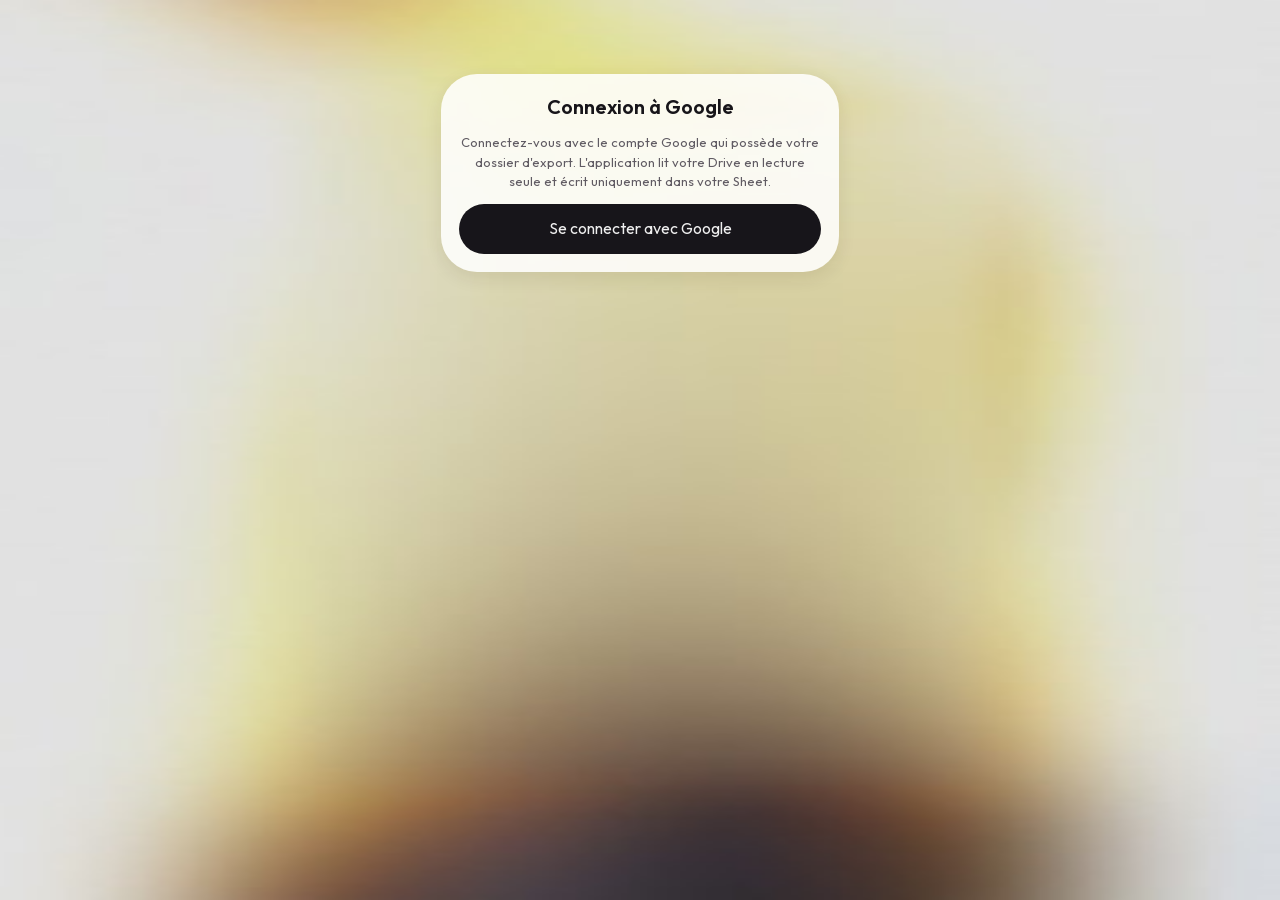
==== commit 97fbc3d5: "Filtre de période (semaine en cours, jour ou plage au calendrier), fond identique à la capture, barr" ====
--- a/index.html
+++ b/index.html
@@ -5,7 +5,7 @@
 <meta name="viewport" content="width=device-width, initial-scale=1, viewport-fit=cover">
 <meta name="color-scheme" content="light dark">
 <meta http-equiv="Content-Security-Policy" content="default-src 'self'; script-src 'self' https://accounts.google.com; style-src 'self' 'unsafe-inline' https://fonts.googleapis.com https://accounts.google.com; font-src 'self' https://fonts.gstatic.com; connect-src 'self' https://www.googleapis.com https://sheets.googleapis.com https://accounts.google.com; frame-src https://accounts.google.com; img-src 'self' data:; object-src 'none'; base-uri 'none'; form-action 'none'">
-<meta name="theme-color" content="#ECE5CF">
+<meta name="theme-color" content="#DFDABE">
 <link rel="manifest" href="manifest.webmanifest">
 <link rel="preconnect" href="https://accounts.google.com">
 <link rel="preconnect" href="https://sheets.googleapis.com">
--- a/design.css
+++ b/design.css
@@ -291,3 +291,29 @@
 html body .fsel input,html body .fsel select{font:inherit;font-size:16px;color:var(--ink);background:var(--soft);border:0;border-radius:16px;padding:12px 14px;min-height:46px;width:100%;box-shadow:none}
 html body .m-tile .m-n small{font-size:14px;opacity:.7}
 html body .m-tint .m-note{font-size:14px;font-weight:300;opacity:.95}
+/* postes : graisse de la maquette (400), pas de gras */
+html body .prow .pnm,html body .prow .pamt,html body .prow .pamt b,html body .prow .psm,html body .prow small,html body .prow b{font-weight:400!important}
+html body .prow .pnm small,html body .prow .pamt small{font-weight:400!important}
+html body .compact .pnm,html body .card .pnm,html body .card .pamt{font-weight:400!important}
+html body .card .pnm,html body .card .pamt b{letter-spacing:0}
+/* gras en trop : tous les libellés des écrans de détail reprennent le poids de la maquette */
+html body .ins-nm,html body .ins-v,html body .ins-nm small,html body .sname,html body .sval,html body .sval small,html body .pv,html body .pl,html body .rttl,html body .rtile b,html body .rtile span,html body .ins-fact b,html body .ins-gauge em,html body .psm b,html body .okt,html body .warnt,html body .badt,html body .back,html body .gapl,html body .gapl span,html body .opline .l span,html body .ins-top span,html body .pair b,html body .pair span,html body .rline,html body .rline b,html body .rtr,html body .kl b,html body .card b,html body .card strong,html body .rcover h1{font-weight:400!important}
+html body .ins-chip,html body .ins-pill,html body .badge,html body .badge b,html body .kchip,html body .kchip b{font-weight:500!important}
+/* calendrier du filtre de période */
+.m-cal{display:flex;flex-direction:column;gap:8px;margin:0 0 12px;padding:12px;border-radius:24px;background:var(--soft)}
+.m-calh{display:flex;align-items:center;justify-content:space-between;gap:8px}
+.m-calh b{font-weight:400;font-size:16px}
+.m-calh .m-round{width:36px;height:36px}
+.m-calw,.m-calg{display:grid;grid-template-columns:repeat(7,1fr);gap:2px;text-align:center}
+.m-calw span{font-size:12px;color:var(--ink-3);padding:2px 0}
+.m-cd{height:38px;border:0;border-radius:999px;background:transparent;color:var(--ink);font:inherit;font-size:15px;cursor:pointer;padding:0}
+.m-cd.today{box-shadow:inset 0 0 0 1px var(--soft2)}
+.m-cd.on{background:var(--soft2)}
+.m-cd.edge{background:var(--ink);color:var(--card)}
+:root[data-theme="dark"] .m-cd.edge{background:#f6f2f3;color:#1d1a24}
+.m-cd:disabled{opacity:.3;cursor:default}
+.m-kv{display:flex;justify-content:space-between;gap:10px;font-size:15px;padding:8px 0;border-top:1px solid var(--line)}
+.m-kv b{font-weight:400}
+.m-sub{margin:0;font-size:13px;color:var(--ink-3)}
+html body .fchip{border-radius:999px!important;font:inherit;font-size:14px;padding:8px 14px;min-height:40px;border:1px solid var(--soft2)!important;background:transparent!important;color:var(--ink)!important;box-shadow:none!important;font-weight:400!important}
+html body .fchip[aria-pressed="true"]{background:var(--ink)!important;color:var(--card)!important;border-color:transparent!important}
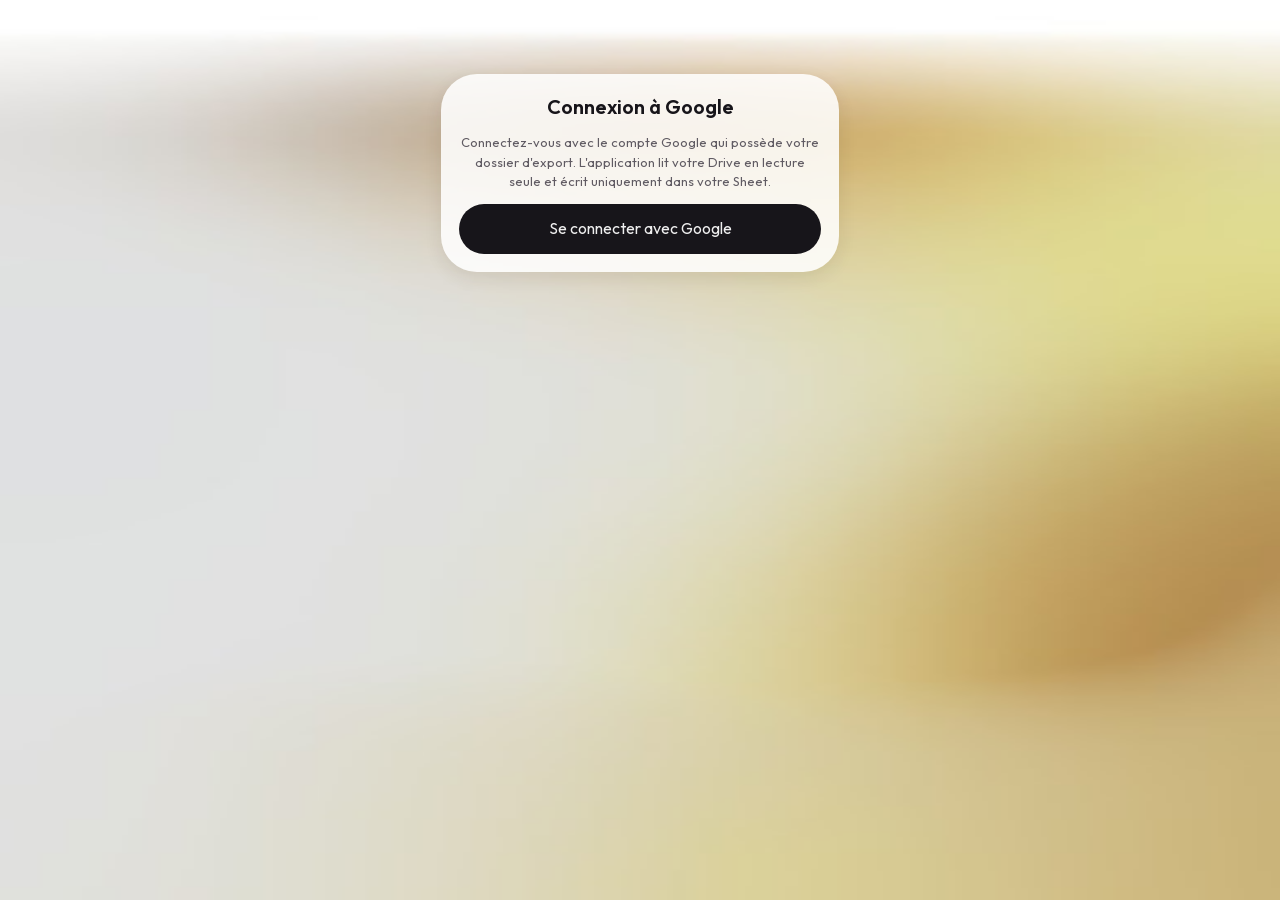
==== commit 38949034: "Montants compacts (13,8K) avec mini courbes de données réelles, nouveau fond (blanc en haut puis dég" ====
--- a/index.html
+++ b/index.html
@@ -5,7 +5,7 @@
 <meta name="viewport" content="width=device-width, initial-scale=1, viewport-fit=cover">
 <meta name="color-scheme" content="light dark">
 <meta http-equiv="Content-Security-Policy" content="default-src 'self'; script-src 'self' https://accounts.google.com; style-src 'self' 'unsafe-inline' https://fonts.googleapis.com https://accounts.google.com; font-src 'self' https://fonts.gstatic.com; connect-src 'self' https://www.googleapis.com https://sheets.googleapis.com https://accounts.google.com; frame-src https://accounts.google.com; img-src 'self' data:; object-src 'none'; base-uri 'none'; form-action 'none'">
-<meta name="theme-color" content="#DFDABE">
+<meta name="theme-color" content="#FFFFFF">
 <link rel="manifest" href="manifest.webmanifest">
 <link rel="preconnect" href="https://accounts.google.com">
 <link rel="preconnect" href="https://sheets.googleapis.com">
--- a/design.css
+++ b/design.css
@@ -317,3 +317,12 @@
 .m-sub{margin:0;font-size:13px;color:var(--ink-3)}
 html body .fchip{border-radius:999px!important;font:inherit;font-size:14px;padding:8px 14px;min-height:40px;border:1px solid var(--soft2)!important;background:transparent!important;color:var(--ink)!important;box-shadow:none!important;font-weight:400!important}
 html body .fchip[aria-pressed="true"]{background:var(--ink)!important;color:var(--card)!important;border-color:transparent!important}
+/* montants compacts et mini courbes de données réelles */
+.m-v svg.m-mini{width:auto;height:26px;margin-bottom:0;opacity:.85;stroke-width:1.3}
+.m-v svg.m-mini circle{fill:currentColor;stroke:none}
+.m-hspark{flex:none;fill:none;stroke:#fff;stroke-width:1.4;stroke-linecap:round;stroke-linejoin:round;opacity:.95;margin-bottom:6px}
+.m-hspark circle{fill:#fff;stroke:none}
+.m-big{font-size:56px}
+.m-tile.m-span2 .m-v{gap:14px}
+.m-tile.m-span2 .m-v .m-mini{margin-left:auto}
+.m-tile.m-span2 .m-dotsline{display:none}
